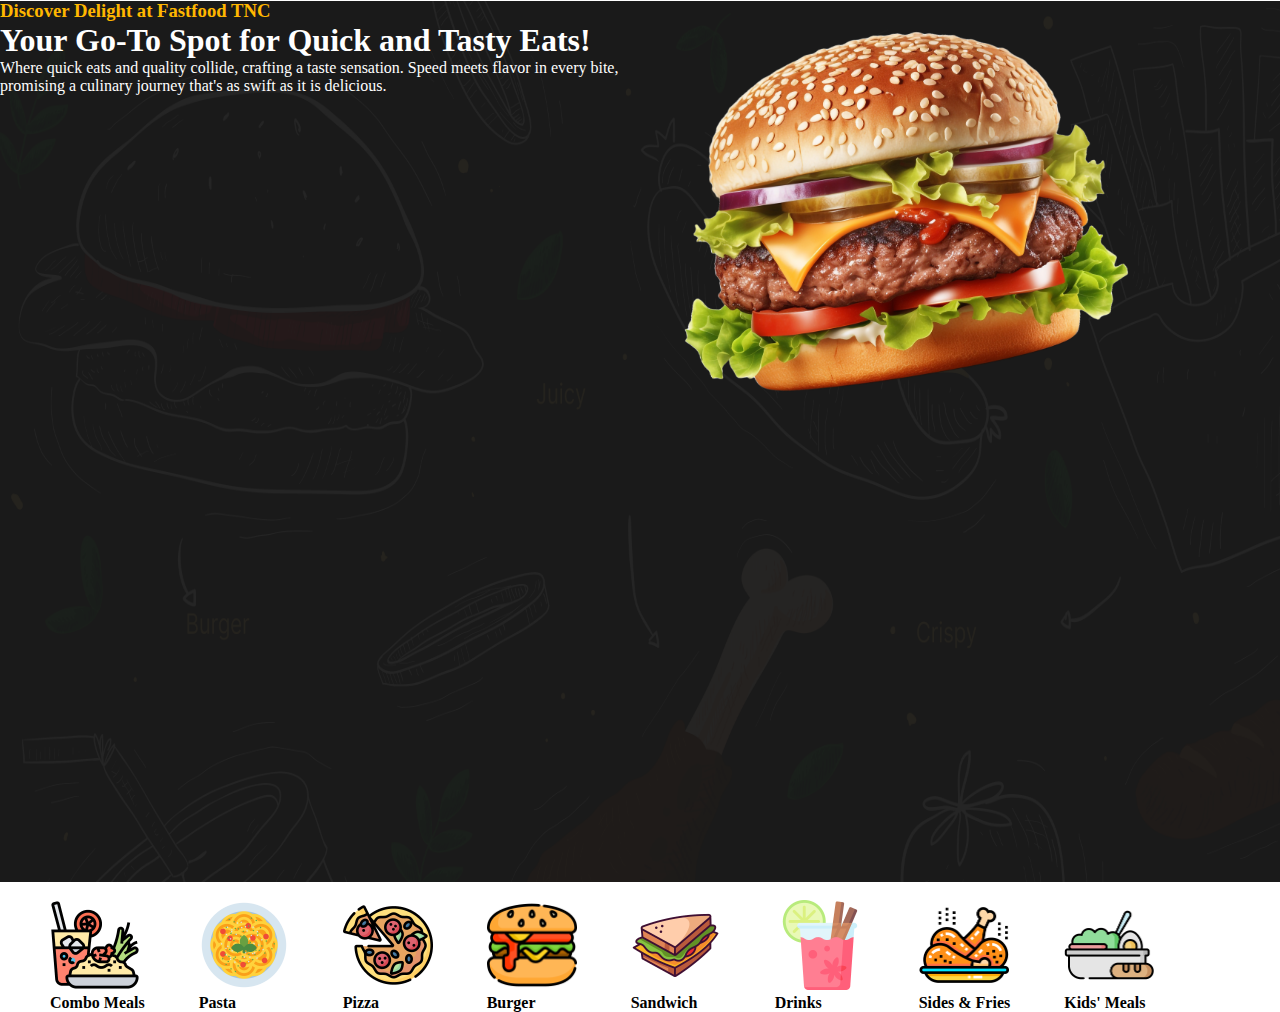
==== index.html @ f4da1dcc "first commit" ====
<!DOCTYPE html>
<html lang="en">
<head>
    <meta charset="UTF-8">
    <meta name="viewport" content="width=device-width, initial-scale=1.0">
    <title>FastFood</title>
   <link rel="stylesheet" href="./css/main.css">
</head>
<body>
    <header>
        <nav class="row header-row1"></nav>
        <div class="row header-row2">
            <div class="col header-row2-col1">
                <h3 class="font-yellow">Discover Delight at Fastfood TNC</h3>
                <h1 class="font-white">Your Go-To Spot for Quick and Tasty Eats!</h1>
                <p class="font-white">Where quick eats and quality collide, crafting a taste sensation. Speed meets flavor in every bite, promising a culinary journey that's as swift as it is delicious.</p>
            </div>
            <div class="col header-row2-col2">
                <img src="./images/hero-image.png" alt="fastfood-burger" width="500px">
            </div>
        </div>
    </header>

    <section class="categories">
        <div class="row categories-row">
            <div class="col categories-row-col">
                <img src="./images/category1.png" alt="fastfood-combo-meals" height="90px" width="90px">
                <h4>Combo Meals</h4>
            </div>
            <div class="col categories-row-col">
                <img src="./images/category2.png" alt="fastfood-pasta" height="90px" width="90px">
                <h4>Pasta</h4>
            </div>
            <div class="col categories-row-col">
                <img src="./images/category3.png" alt="fastfood-pizza" height="90px" width="90px">
                <h4>Pizza</h4>
            </div>
            <div class="col categories-row-col">
                <img src="./images/category4.png" alt="fastfood-burger" height="90px" width="90px">
                <h4>Burger</h4>
            </div>
            <div class="col categories-row-col">
                <img src="./images/category5.png" alt="fastfood-sandwich" height="90px" width="90px">
                <h4>Sandwich</h4>
            </div>
            <div class="col categories-row-col">
                <img src="./images/category6.png" alt="fastfood-drinks" height="90px" width="90px">
                <h4>Drinks</h4>
            </div>
            <div class="col categories-row-col">
                <img src="./images/category7.png" alt="fastfood-sides & fries" height="90px" width="90px">
                <h4>Sides & Fries</h4>
            </div>
            <div class="col categories-row-col">
                <img src="./images/category8.png" alt="fastfood-kids' meals" height="90px" width="90px">
                <h4>Kids' Meals</h4>
            </div>
        </div>
    </section>
</body>
</html>
---- css/main.css ----
*{
    margin: 0;
    padding: 0;
}
body{
    height: 100vh;
    width: 100vw;
}
header{
    background-image: url('../images/hero.png');
    height: 100%;
    width: 100%;
    background-size: 100vw 98vh;
    background-repeat: no-repeat;
}
.font-white{
    color: #fff;
}
.font-yellow{
    color: #ffb700;
}
.header-row2{
    display: flex;
    width:100%
}
.header-row2-col1{
    width: 50%;
}
.header-row2-col2{
    width: 50%;
}
.categories-row-col{
    display: inline-block;
    margin-left: 50px;
}
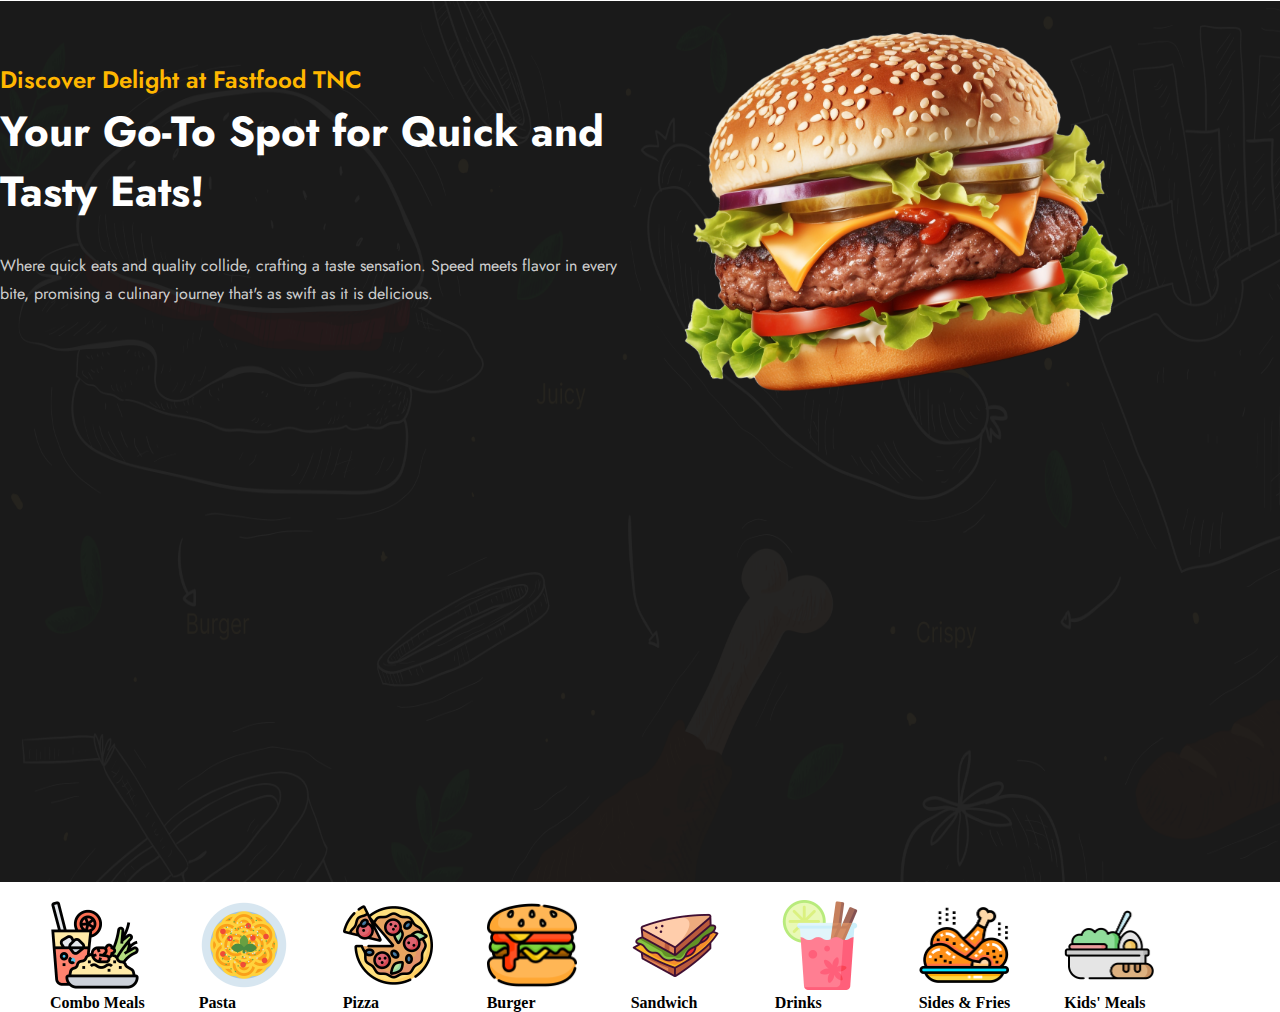
==== commit 44b7992d: "Header updated" ====
--- a/index.html
+++ b/index.html
@@ -11,9 +11,9 @@
         <nav class="row header-row1"></nav>
         <div class="row header-row2">
             <div class="col header-row2-col1">
-                <h3 class="font-yellow">Discover Delight at Fastfood TNC</h3>
-                <h1 class="font-white">Your Go-To Spot for Quick and Tasty Eats!</h1>
-                <p class="font-white">Where quick eats and quality collide, crafting a taste sensation. Speed meets flavor in every bite, promising a culinary journey that's as swift as it is delicious.</p>
+                <h3 class="font-yellow header-row2-col1-h3">Discover Delight at Fastfood TNC</h3>
+                <h1 class="font-white header-row2-col1-h1">Your Go-To Spot for Quick and Tasty Eats!</h1>
+                <p class="header-row2-col1-para">Where quick eats and quality collide, crafting a taste sensation. Speed meets flavor in every bite, promising a culinary journey that's as swift as it is delicious.</p>
             </div>
             <div class="col header-row2-col2">
                 <img src="./images/hero-image.png" alt="fastfood-burger" width="500px">
--- a/css/main.css
+++ b/css/main.css
@@ -1,3 +1,5 @@
+@import url('https://fonts.googleapis.com/css2?family=Jost:ital,wght@0,100..900;1,100..900&display=swap');
+
 *{
     margin: 0;
     padding: 0;
@@ -21,7 +23,9 @@
 }
 .header-row2{
     display: flex;
-    width:100%
+    width:100%;
+    align-items: center;
+    
 }
 .header-row2-col1{
     width: 50%;
@@ -33,3 +37,29 @@
     display: inline-block;
     margin-left: 50px;
 }
+.header-row2-col1-h3{
+    font-size: 24px;
+    font-weight: 600;
+    line-height: 36px;
+    font-family: "Jost", sans-serif;
+    font-optical-sizing: auto;
+    font-style: normal;
+}
+.header-row2-col1-h1{
+    font-size: 42px;
+    line-height: 60px;
+    font-family: "Jost", sans-serif;
+    font-optical-sizing: auto;
+    font-style: normal;
+    margin-top: 4px;
+    margin-bottom: 30px;
+}
+.header-row2-col1-para{
+    font-family: "Jost", sans-serif;
+    font-optical-sizing: auto;
+    font-style: normal;
+    font-size: 16px;
+    line-height: 28px;
+    color: #fffc;
+    margin-bottom: 48px;
+}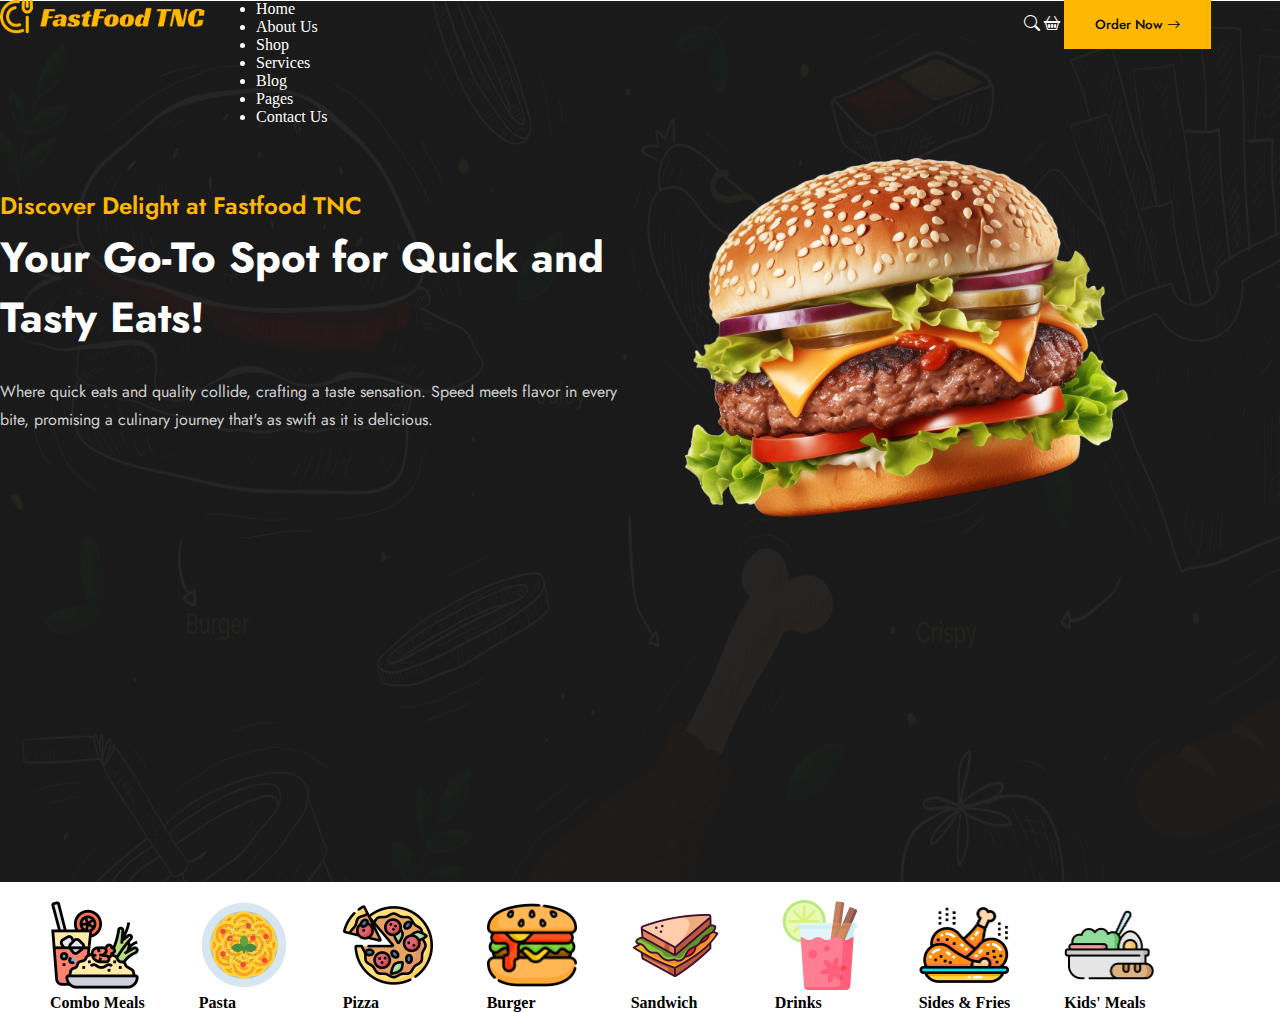
==== commit 321e00c4: "navigation updated" ====
--- a/index.html
+++ b/index.html
@@ -5,10 +5,31 @@
     <meta name="viewport" content="width=device-width, initial-scale=1.0">
     <title>FastFood</title>
    <link rel="stylesheet" href="./css/main.css">
+   <link rel="stylesheet" href="https://cdn.jsdelivr.net/npm/bootstrap-icons@1.11.3/font/bootstrap-icons.min.css">
 </head>
 <body>
     <header>
-        <nav class="row header-row1"></nav>
+        <nav class="row header-row1">
+            <div class="col header-row1-col1">
+                <img src="./images/logo.png" alt="logo" class="logo">
+            </div>
+            <div class="col header-row1-col2">
+                <ul class="font-white">
+                    <li>Home</li>
+                    <li>About Us</li>
+                    <li>Shop</li>
+                    <li>Services</li>
+                    <li>Blog</li>
+                    <li>Pages</li>
+                    <li>Contact Us</li>
+                </ul>
+            </div>
+            <div class="col header-row1-col3">
+                <i class="bi bi-search font-white"></i>
+                <i class="bi bi-basket2 font-white"></i>
+                <button class="nav-button">Order Now <i class="bi bi-arrow-right"></i></button>
+            </div>
+        </nav>
         <div class="row header-row2">
             <div class="col header-row2-col1">
                 <h3 class="font-yellow header-row2-col1-h3">Discover Delight at Fastfood TNC</h3>
--- a/css/main.css
+++ b/css/main.css
@@ -62,4 +62,35 @@
     line-height: 28px;
     color: #fffc;
     margin-bottom: 48px;
+}
+.nav-button{
+    background-color: #ffb700;
+    color: black;
+    font-family: "Jost", sans-serif;
+    font-optical-sizing: auto;
+    font-style: normal;
+    font-weight: 500;
+    padding: 14px 30px;
+    border: 1px solid #ffb700;
+}
+.nav-button:hover{
+    background-color: transparent;
+    color: #ffb700;
+}
+.header-row1{
+    display: flex;
+    justify-content: space-between;
+    width: 100%;
+}
+.header-row1-col1{
+    width: 20%;
+}
+.header-row1-col2{
+    width: 60%;
+}
+.header-row1-col3{
+    width: 20%;
+}
+.logo{
+    width: 80%;
 }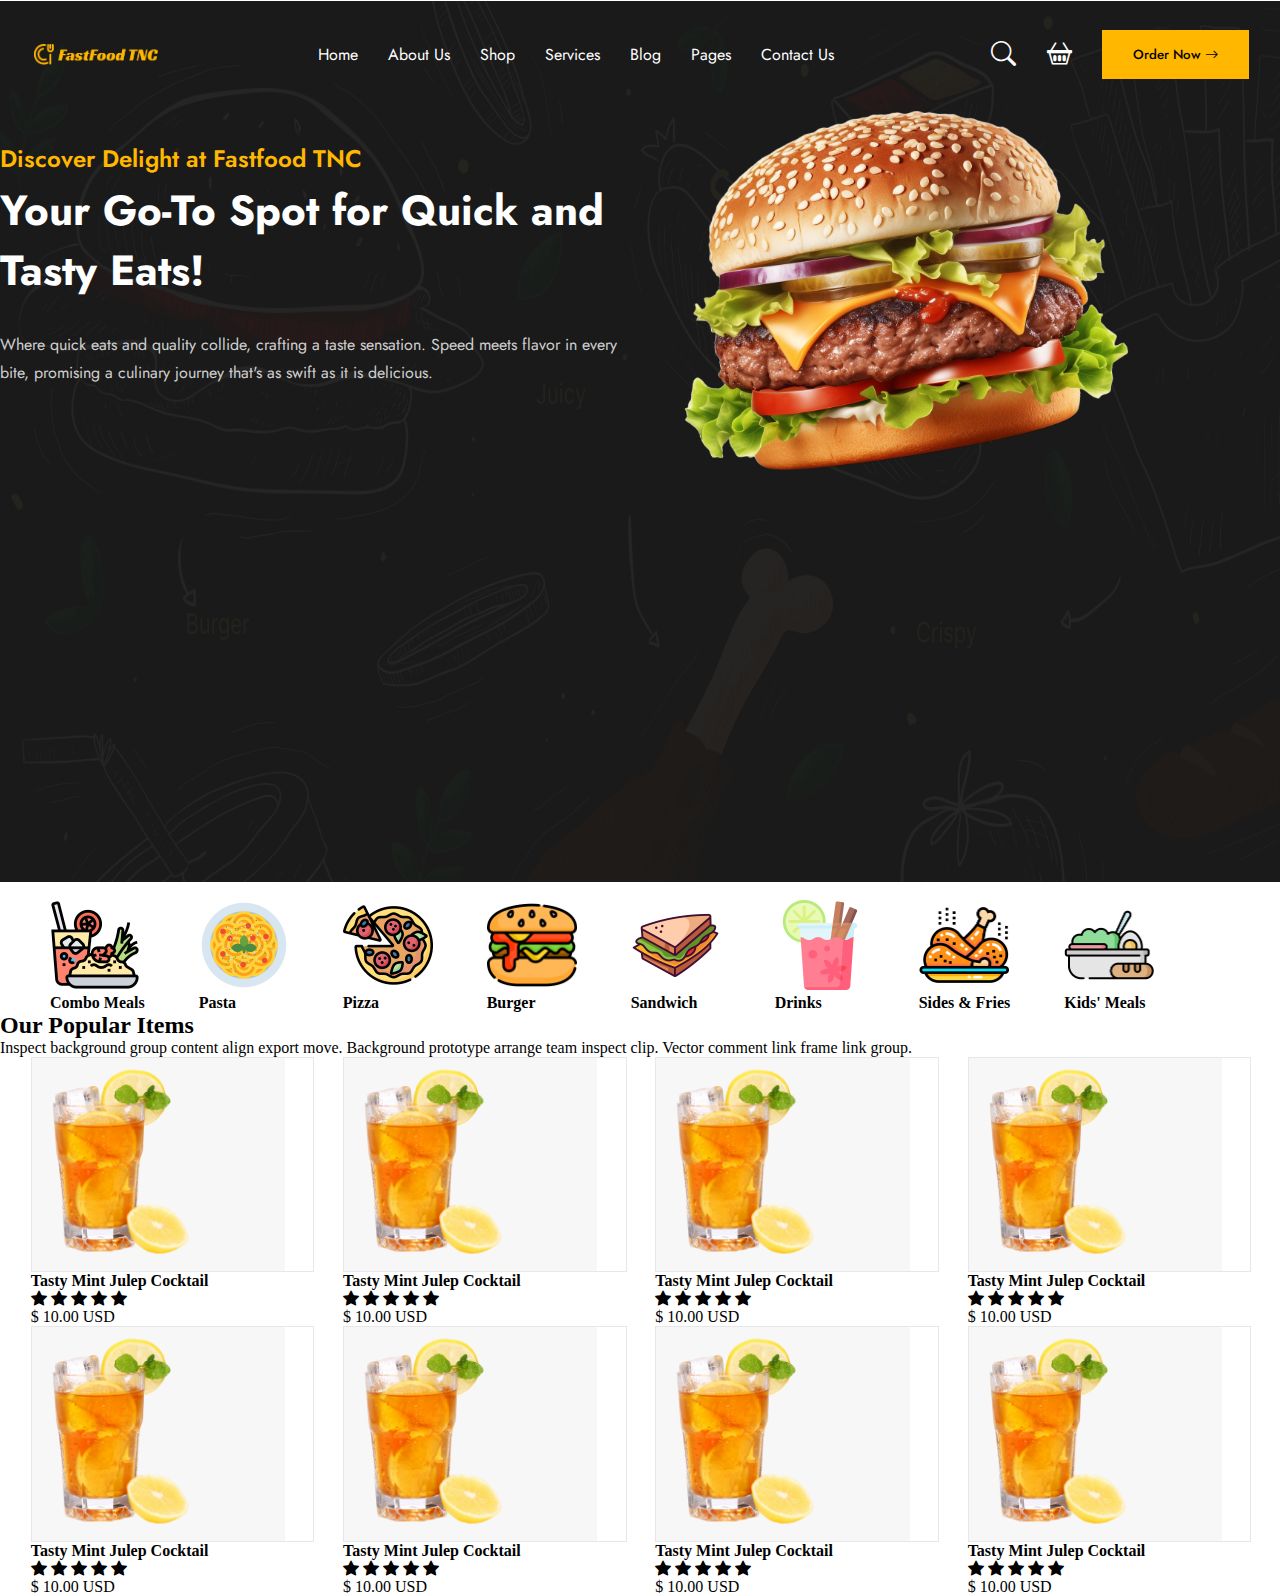
==== commit 6758134d: "popular section updated" ====
--- a/index.html
+++ b/index.html
@@ -1,82 +1,296 @@
 <!DOCTYPE html>
 <html lang="en">
-<head>
-    <meta charset="UTF-8">
-    <meta name="viewport" content="width=device-width, initial-scale=1.0">
+  <head>
+    <meta charset="UTF-8" />
+    <meta name="viewport" content="width=device-width, initial-scale=1.0" />
     <title>FastFood</title>
-   <link rel="stylesheet" href="./css/main.css">
-   <link rel="stylesheet" href="https://cdn.jsdelivr.net/npm/bootstrap-icons@1.11.3/font/bootstrap-icons.min.css">
-</head>
-<body>
+    <link rel="stylesheet" href="./css/main.css" />
+    <link
+      rel="stylesheet"
+      href="https://cdn.jsdelivr.net/npm/bootstrap-icons@1.11.3/font/bootstrap-icons.min.css"
+    />
+  </head>
+  <body>
     <header>
-        <nav class="row header-row1">
-            <div class="col header-row1-col1">
-                <img src="./images/logo.png" alt="logo" class="logo">
-            </div>
-            <div class="col header-row1-col2">
-                <ul class="font-white">
-                    <li>Home</li>
-                    <li>About Us</li>
-                    <li>Shop</li>
-                    <li>Services</li>
-                    <li>Blog</li>
-                    <li>Pages</li>
-                    <li>Contact Us</li>
-                </ul>
-            </div>
-            <div class="col header-row1-col3">
-                <i class="bi bi-search font-white"></i>
-                <i class="bi bi-basket2 font-white"></i>
-                <button class="nav-button">Order Now <i class="bi bi-arrow-right"></i></button>
-            </div>
-        </nav>
-        <div class="row header-row2">
-            <div class="col header-row2-col1">
-                <h3 class="font-yellow header-row2-col1-h3">Discover Delight at Fastfood TNC</h3>
-                <h1 class="font-white header-row2-col1-h1">Your Go-To Spot for Quick and Tasty Eats!</h1>
-                <p class="header-row2-col1-para">Where quick eats and quality collide, crafting a taste sensation. Speed meets flavor in every bite, promising a culinary journey that's as swift as it is delicious.</p>
-            </div>
-            <div class="col header-row2-col2">
-                <img src="./images/hero-image.png" alt="fastfood-burger" width="500px">
-            </div>
-        </div>
+      <nav class="row header-row1">
+        <div class="col header-row1-col1">
+          <img src="./images/logo.png" alt="logo" class="logo" />
+        </div>
+        <div class="col header-row1-col2">
+          <ul class="font-white nav-list">
+            <li>Home</li>
+            <li>About Us</li>
+            <li>Shop</li>
+            <li>Services</li>
+            <li>Blog</li>
+            <li>Pages</li>
+            <li>Contact Us</li>
+          </ul>
+        </div>
+        <div class="col header-row1-col3">
+          <i class="bi bi-search font-white nav-icon"></i>
+          <i class="bi bi-basket2 font-white nav-icon"></i>
+          <button class="nav-button">
+            Order Now <i class="bi bi-arrow-right"></i>
+          </button>
+        </div>
+      </nav>
+      <div class="row header-row2">
+        <div class="col header-row2-col1">
+          <h3 class="font-yellow header-row2-col1-h3">
+            Discover Delight at Fastfood TNC
+          </h3>
+          <h1 class="font-white header-row2-col1-h1">
+            Your Go-To Spot for Quick and Tasty Eats!
+          </h1>
+          <p class="header-row2-col1-para">
+            Where quick eats and quality collide, crafting a taste sensation.
+            Speed meets flavor in every bite, promising a culinary journey
+            that's as swift as it is delicious.
+          </p>
+        </div>
+        <div class="col header-row2-col2">
+          <img
+            src="./images/hero-image.png"
+            alt="fastfood-burger"
+            width="500px"
+          />
+        </div>
+      </div>
     </header>
 
     <section class="categories">
-        <div class="row categories-row">
-            <div class="col categories-row-col">
-                <img src="./images/category1.png" alt="fastfood-combo-meals" height="90px" width="90px">
-                <h4>Combo Meals</h4>
-            </div>
-            <div class="col categories-row-col">
-                <img src="./images/category2.png" alt="fastfood-pasta" height="90px" width="90px">
-                <h4>Pasta</h4>
-            </div>
-            <div class="col categories-row-col">
-                <img src="./images/category3.png" alt="fastfood-pizza" height="90px" width="90px">
-                <h4>Pizza</h4>
-            </div>
-            <div class="col categories-row-col">
-                <img src="./images/category4.png" alt="fastfood-burger" height="90px" width="90px">
-                <h4>Burger</h4>
-            </div>
-            <div class="col categories-row-col">
-                <img src="./images/category5.png" alt="fastfood-sandwich" height="90px" width="90px">
-                <h4>Sandwich</h4>
-            </div>
-            <div class="col categories-row-col">
-                <img src="./images/category6.png" alt="fastfood-drinks" height="90px" width="90px">
-                <h4>Drinks</h4>
-            </div>
-            <div class="col categories-row-col">
-                <img src="./images/category7.png" alt="fastfood-sides & fries" height="90px" width="90px">
-                <h4>Sides & Fries</h4>
-            </div>
-            <div class="col categories-row-col">
-                <img src="./images/category8.png" alt="fastfood-kids' meals" height="90px" width="90px">
-                <h4>Kids' Meals</h4>
-            </div>
-        </div>
+      <div class="row categories-row">
+        <div class="col categories-row-col">
+          <img
+            src="./images/category1.png"
+            alt="fastfood-combo-meals"
+            height="90px"
+            width="90px"
+          />
+          <h4>Combo Meals</h4>
+        </div>
+        <div class="col categories-row-col">
+          <img
+            src="./images/category2.png"
+            alt="fastfood-pasta"
+            height="90px"
+            width="90px"
+          />
+          <h4>Pasta</h4>
+        </div>
+        <div class="col categories-row-col">
+          <img
+            src="./images/category3.png"
+            alt="fastfood-pizza"
+            height="90px"
+            width="90px"
+          />
+          <h4>Pizza</h4>
+        </div>
+        <div class="col categories-row-col">
+          <img
+            src="./images/category4.png"
+            alt="fastfood-burger"
+            height="90px"
+            width="90px"
+          />
+          <h4>Burger</h4>
+        </div>
+        <div class="col categories-row-col">
+          <img
+            src="./images/category5.png"
+            alt="fastfood-sandwich"
+            height="90px"
+            width="90px"
+          />
+          <h4>Sandwich</h4>
+        </div>
+        <div class="col categories-row-col">
+          <img
+            src="./images/category6.png"
+            alt="fastfood-drinks"
+            height="90px"
+            width="90px"
+          />
+          <h4>Drinks</h4>
+        </div>
+        <div class="col categories-row-col">
+          <img
+            src="./images/category7.png"
+            alt="fastfood-sides & fries"
+            height="90px"
+            width="90px"
+          />
+          <h4>Sides & Fries</h4>
+        </div>
+        <div class="col categories-row-col">
+          <img
+            src="./images/category8.png"
+            alt="fastfood-kids' meals"
+            height="90px"
+            width="90px"
+          />
+          <h4>Kids' Meals</h4>
+        </div>
+      </div>
     </section>
-</body>
-</html>+
+    <section class="popular-items">
+      <div class="row">
+        <h2>Our Popular Items</h2>
+        <p>
+          Inspect background group content align export move. Background
+          prototype arrange team inspect clip. Vector comment link frame link
+          group.
+        </p>
+      </div>
+      <div class="row popular-items-grid">
+        <div class="popular-grid-item">
+          <div class="popular-grid-image-box">
+            <div class="popular-grid-image">
+              <img src="./images/popular1.png" alt="" />
+            </div>
+          </div>
+          <div class="popular-grid-content">
+            <h4>Tasty Mint Julep Cocktail</h4>
+            <div class="star-rating">
+              <i class="bi bi-star-fill"></i>
+              <i class="bi bi-star-fill"></i>
+              <i class="bi bi-star-fill"></i>
+              <i class="bi bi-star-fill"></i>
+              <i class="bi bi-star-fill"></i>
+            </div>
+            <p>$ 10.00 USD</p>
+          </div>
+        </div>
+        <div class="popular-grid-item">
+          <div class="popular-grid-image-box">
+            <div class="popular-grid-image">
+              <img src="./images/popular1.png" alt="" />
+            </div>
+          </div>
+          <div class="popular-grid-content">
+            <h4>Tasty Mint Julep Cocktail</h4>
+            <div class="star-rating">
+              <i class="bi bi-star-fill"></i>
+              <i class="bi bi-star-fill"></i>
+              <i class="bi bi-star-fill"></i>
+              <i class="bi bi-star-fill"></i>
+              <i class="bi bi-star-fill"></i>
+            </div>
+            <p>$ 10.00 USD</p>
+          </div>
+        </div>
+        <div class="popular-grid-item">
+          <div class="popular-grid-image-box">
+            <div class="popular-grid-image">
+              <img src="./images/popular1.png" alt="" />
+            </div>
+          </div>
+          <div class="popular-grid-content">
+            <h4>Tasty Mint Julep Cocktail</h4>
+            <div class="star-rating">
+              <i class="bi bi-star-fill"></i>
+              <i class="bi bi-star-fill"></i>
+              <i class="bi bi-star-fill"></i>
+              <i class="bi bi-star-fill"></i>
+              <i class="bi bi-star-fill"></i>
+            </div>
+            <p>$ 10.00 USD</p>
+          </div>
+        </div>
+        <div class="popular-grid-item">
+          <div class="popular-grid-image-box">
+            <div class="popular-grid-image">
+              <img src="./images/popular1.png" alt="" />
+            </div>
+          </div>
+          <div class="popular-grid-content">
+            <h4>Tasty Mint Julep Cocktail</h4>
+            <div class="star-rating">
+              <i class="bi bi-star-fill"></i>
+              <i class="bi bi-star-fill"></i>
+              <i class="bi bi-star-fill"></i>
+              <i class="bi bi-star-fill"></i>
+              <i class="bi bi-star-fill"></i>
+            </div>
+            <p>$ 10.00 USD</p>
+          </div>
+        </div>
+        <div class="popular-grid-item">
+          <div class="popular-grid-image-box">
+            <div class="popular-grid-image">
+              <img src="./images/popular1.png" alt="" />
+            </div>
+          </div>
+          <div class="popular-grid-content">
+            <h4>Tasty Mint Julep Cocktail</h4>
+            <div class="star-rating">
+              <i class="bi bi-star-fill"></i>
+              <i class="bi bi-star-fill"></i>
+              <i class="bi bi-star-fill"></i>
+              <i class="bi bi-star-fill"></i>
+              <i class="bi bi-star-fill"></i>
+            </div>
+            <p>$ 10.00 USD</p>
+          </div>
+        </div>
+        <div class="popular-grid-item">
+          <div class="popular-grid-image-box">
+            <div class="popular-grid-image">
+              <img src="./images/popular1.png" alt="" />
+            </div>
+          </div>
+          <div class="popular-grid-content">
+            <h4>Tasty Mint Julep Cocktail</h4>
+            <div class="star-rating">
+              <i class="bi bi-star-fill"></i>
+              <i class="bi bi-star-fill"></i>
+              <i class="bi bi-star-fill"></i>
+              <i class="bi bi-star-fill"></i>
+              <i class="bi bi-star-fill"></i>
+            </div>
+            <p>$ 10.00 USD</p>
+          </div>
+        </div>
+        <div class="popular-grid-item">
+          <div class="popular-grid-image-box">
+            <div class="popular-grid-image">
+              <img src="./images/popular1.png" alt="" />
+            </div>
+          </div>
+          <div class="popular-grid-content">
+            <h4>Tasty Mint Julep Cocktail</h4>
+            <div class="star-rating">
+              <i class="bi bi-star-fill"></i>
+              <i class="bi bi-star-fill"></i>
+              <i class="bi bi-star-fill"></i>
+              <i class="bi bi-star-fill"></i>
+              <i class="bi bi-star-fill"></i>
+            </div>
+            <p>$ 10.00 USD</p>
+          </div>
+        </div>
+        <div class="popular-grid-item">
+          <div class="popular-grid-image-box">
+            <div class="popular-grid-image">
+              <img src="./images/popular1.png" alt="" />
+            </div>
+          </div>
+          <div class="popular-grid-content">
+            <h4>Tasty Mint Julep Cocktail</h4>
+            <div class="star-rating">
+              <i class="bi bi-star-fill"></i>
+              <i class="bi bi-star-fill"></i>
+              <i class="bi bi-star-fill"></i>
+              <i class="bi bi-star-fill"></i>
+              <i class="bi bi-star-fill"></i>
+            </div>
+            <p>$ 10.00 USD</p>
+          </div>
+        </div>
+      </div>
+    </section>
+  </body>
+</html>
--- a/css/main.css
+++ b/css/main.css
@@ -81,16 +81,59 @@
     display: flex;
     justify-content: space-between;
     width: 100%;
+    padding-top: 30px;
 }
 .header-row1-col1{
-    width: 20%;
+    width: 15%;
+    display: flex;
+    justify-content: center;
+    align-items: center;
 }
 .header-row1-col2{
+    display: flex;
     width: 60%;
+    justify-content: center;
+    align-items: center;
 }
 .header-row1-col3{
-    width: 20%;
+    width: 25%;
+    display: flex;
+    justify-content: space-evenly;
+    align-items: center;
 }
 .logo{
-    width: 80%;
+    width: 65%;
+}
+.nav-list{
+    list-style: none;
+    display: flex;
+    justify-content: center;
+    gap: 30px;
+    align-items: center;
+    font-family: "Jost", sans-serif;
+    font-optical-sizing: auto;
+    font-style: normal;
+    font-weight: 400;
+}
+.nav-icon{
+    font-size: 25px;
+}
+.popular-items{
+    width: 100%;
+}
+.popular-items-grid{
+    display: grid;
+    grid-template-columns: 22% 22% 22% 22%;
+    justify-content: space-evenly;
+}
+.popular-grid-image-box{
+    border: 1px solid #e6e7e8;
+    width: 100%;
+}
+.popular-grid-image{
+    width: 90%;
+    background-color: #f7f7f7;
+}
+.popular-grid-image img{
+    width: 65%;
 }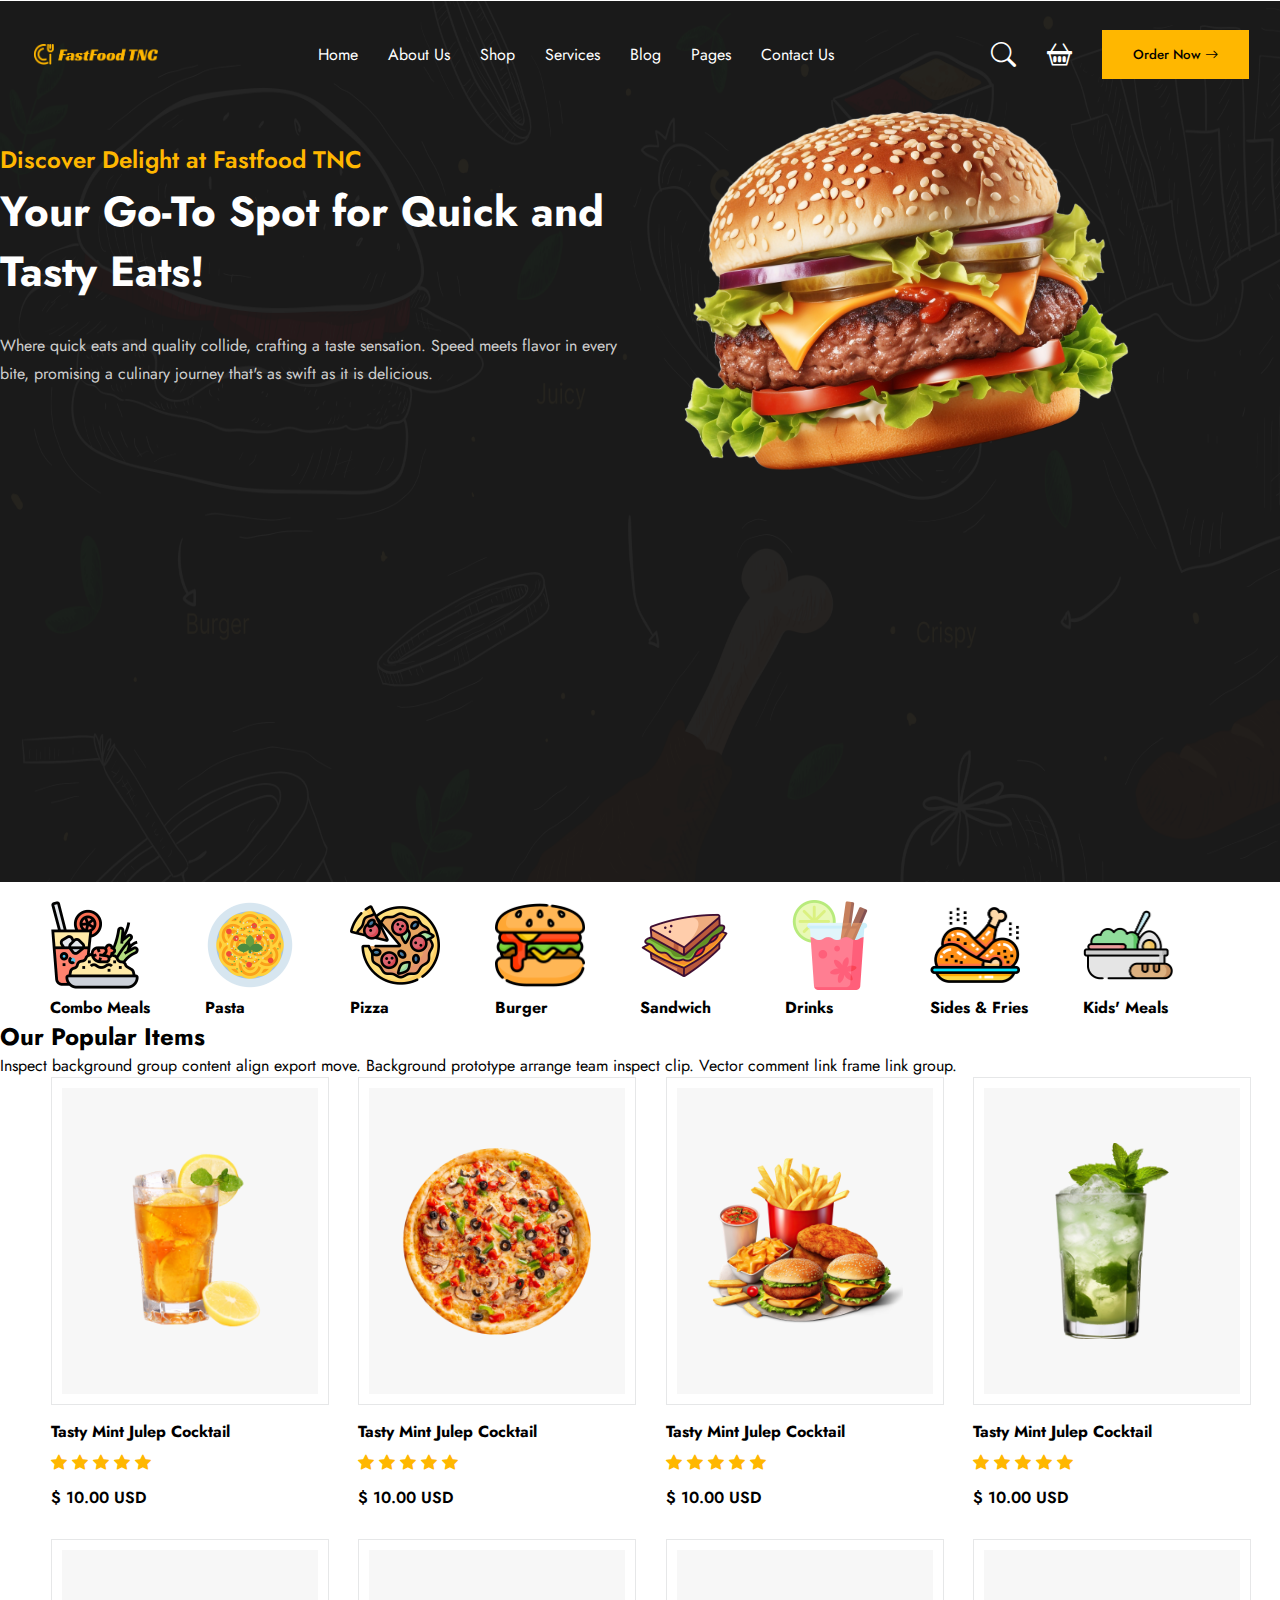
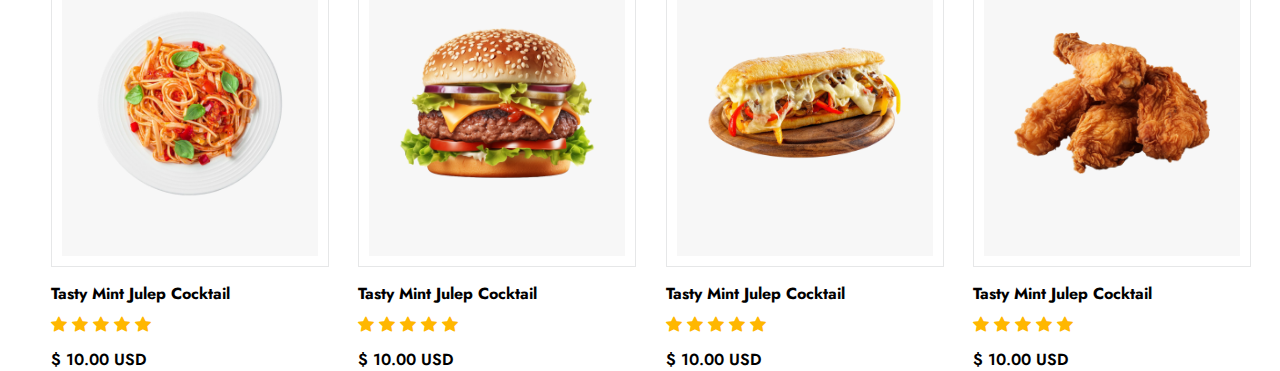
==== commit 53cbfde6: "popular grid updated again" ====
--- a/index.html
+++ b/index.html
@@ -149,133 +149,133 @@
         <div class="popular-grid-item">
           <div class="popular-grid-image-box">
             <div class="popular-grid-image">
-              <img src="./images/popular1.png" alt="" />
-            </div>
-          </div>
-          <div class="popular-grid-content">
-            <h4>Tasty Mint Julep Cocktail</h4>
-            <div class="star-rating">
-              <i class="bi bi-star-fill"></i>
-              <i class="bi bi-star-fill"></i>
-              <i class="bi bi-star-fill"></i>
-              <i class="bi bi-star-fill"></i>
-              <i class="bi bi-star-fill"></i>
-            </div>
-            <p>$ 10.00 USD</p>
-          </div>
-        </div>
-        <div class="popular-grid-item">
-          <div class="popular-grid-image-box">
-            <div class="popular-grid-image">
-              <img src="./images/popular1.png" alt="" />
-            </div>
-          </div>
-          <div class="popular-grid-content">
-            <h4>Tasty Mint Julep Cocktail</h4>
-            <div class="star-rating">
-              <i class="bi bi-star-fill"></i>
-              <i class="bi bi-star-fill"></i>
-              <i class="bi bi-star-fill"></i>
-              <i class="bi bi-star-fill"></i>
-              <i class="bi bi-star-fill"></i>
-            </div>
-            <p>$ 10.00 USD</p>
-          </div>
-        </div>
-        <div class="popular-grid-item">
-          <div class="popular-grid-image-box">
-            <div class="popular-grid-image">
-              <img src="./images/popular1.png" alt="" />
-            </div>
-          </div>
-          <div class="popular-grid-content">
-            <h4>Tasty Mint Julep Cocktail</h4>
-            <div class="star-rating">
-              <i class="bi bi-star-fill"></i>
-              <i class="bi bi-star-fill"></i>
-              <i class="bi bi-star-fill"></i>
-              <i class="bi bi-star-fill"></i>
-              <i class="bi bi-star-fill"></i>
-            </div>
-            <p>$ 10.00 USD</p>
-          </div>
-        </div>
-        <div class="popular-grid-item">
-          <div class="popular-grid-image-box">
-            <div class="popular-grid-image">
-              <img src="./images/popular1.png" alt="" />
-            </div>
-          </div>
-          <div class="popular-grid-content">
-            <h4>Tasty Mint Julep Cocktail</h4>
-            <div class="star-rating">
-              <i class="bi bi-star-fill"></i>
-              <i class="bi bi-star-fill"></i>
-              <i class="bi bi-star-fill"></i>
-              <i class="bi bi-star-fill"></i>
-              <i class="bi bi-star-fill"></i>
-            </div>
-            <p>$ 10.00 USD</p>
-          </div>
-        </div>
-        <div class="popular-grid-item">
-          <div class="popular-grid-image-box">
-            <div class="popular-grid-image">
-              <img src="./images/popular1.png" alt="" />
-            </div>
-          </div>
-          <div class="popular-grid-content">
-            <h4>Tasty Mint Julep Cocktail</h4>
-            <div class="star-rating">
-              <i class="bi bi-star-fill"></i>
-              <i class="bi bi-star-fill"></i>
-              <i class="bi bi-star-fill"></i>
-              <i class="bi bi-star-fill"></i>
-              <i class="bi bi-star-fill"></i>
-            </div>
-            <p>$ 10.00 USD</p>
-          </div>
-        </div>
-        <div class="popular-grid-item">
-          <div class="popular-grid-image-box">
-            <div class="popular-grid-image">
-              <img src="./images/popular1.png" alt="" />
-            </div>
-          </div>
-          <div class="popular-grid-content">
-            <h4>Tasty Mint Julep Cocktail</h4>
-            <div class="star-rating">
-              <i class="bi bi-star-fill"></i>
-              <i class="bi bi-star-fill"></i>
-              <i class="bi bi-star-fill"></i>
-              <i class="bi bi-star-fill"></i>
-              <i class="bi bi-star-fill"></i>
-            </div>
-            <p>$ 10.00 USD</p>
-          </div>
-        </div>
-        <div class="popular-grid-item">
-          <div class="popular-grid-image-box">
-            <div class="popular-grid-image">
-              <img src="./images/popular1.png" alt="" />
-            </div>
-          </div>
-          <div class="popular-grid-content">
-            <h4>Tasty Mint Julep Cocktail</h4>
-            <div class="star-rating">
-              <i class="bi bi-star-fill"></i>
-              <i class="bi bi-star-fill"></i>
-              <i class="bi bi-star-fill"></i>
-              <i class="bi bi-star-fill"></i>
-              <i class="bi bi-star-fill"></i>
-            </div>
-            <p>$ 10.00 USD</p>
-          </div>
-        </div>
-        <div class="popular-grid-item">
-          <div class="popular-grid-image-box">
-            <div class="popular-grid-image">
-              <img src="./images/popular1.png" alt="" />
+              <img src="./images/popular1.png" alt=""/>
+            </div>
+          </div>
+          <div class="popular-grid-content">
+            <h4>Tasty Mint Julep Cocktail</h4>
+            <div class="star-rating">
+              <i class="bi bi-star-fill"></i>
+              <i class="bi bi-star-fill"></i>
+              <i class="bi bi-star-fill"></i>
+              <i class="bi bi-star-fill"></i>
+              <i class="bi bi-star-fill"></i>
+            </div>
+            <p>$ 10.00 USD</p>
+          </div>
+        </div>
+        <div class="popular-grid-item">
+          <div class="popular-grid-image-box">
+            <div class="popular-grid-image">
+              <img src="./images/popular2.png" alt=""/>
+            </div>
+          </div>
+          <div class="popular-grid-content">
+            <h4>Tasty Mint Julep Cocktail</h4>
+            <div class="star-rating">
+              <i class="bi bi-star-fill"></i>
+              <i class="bi bi-star-fill"></i>
+              <i class="bi bi-star-fill"></i>
+              <i class="bi bi-star-fill"></i>
+              <i class="bi bi-star-fill"></i>
+            </div>
+            <p>$ 10.00 USD</p>
+          </div>
+        </div>
+        <div class="popular-grid-item">
+          <div class="popular-grid-image-box">
+            <div class="popular-grid-image">
+              <img src="./images/popular3.png" alt="" />
+            </div>
+          </div>
+          <div class="popular-grid-content">
+            <h4>Tasty Mint Julep Cocktail</h4>
+            <div class="star-rating">
+              <i class="bi bi-star-fill"></i>
+              <i class="bi bi-star-fill"></i>
+              <i class="bi bi-star-fill"></i>
+              <i class="bi bi-star-fill"></i>
+              <i class="bi bi-star-fill"></i>
+            </div>
+            <p>$ 10.00 USD</p>
+          </div>
+        </div>
+        <div class="popular-grid-item">
+          <div class="popular-grid-image-box">
+            <div class="popular-grid-image">
+              <img src="./images/popular4.png" alt="" />
+            </div>
+          </div>
+          <div class="popular-grid-content">
+            <h4>Tasty Mint Julep Cocktail</h4>
+            <div class="star-rating">
+              <i class="bi bi-star-fill"></i>
+              <i class="bi bi-star-fill"></i>
+              <i class="bi bi-star-fill"></i>
+              <i class="bi bi-star-fill"></i>
+              <i class="bi bi-star-fill"></i>
+            </div>
+            <p>$ 10.00 USD</p>
+          </div>
+        </div>
+        <div class="popular-grid-item">
+          <div class="popular-grid-image-box">
+            <div class="popular-grid-image">
+              <img src="./images/popular5.png" alt="" />
+            </div>
+          </div>
+          <div class="popular-grid-content">
+            <h4>Tasty Mint Julep Cocktail</h4>
+            <div class="star-rating">
+              <i class="bi bi-star-fill"></i>
+              <i class="bi bi-star-fill"></i>
+              <i class="bi bi-star-fill"></i>
+              <i class="bi bi-star-fill"></i>
+              <i class="bi bi-star-fill"></i>
+            </div>
+            <p>$ 10.00 USD</p>
+          </div>
+        </div>
+        <div class="popular-grid-item">
+          <div class="popular-grid-image-box">
+            <div class="popular-grid-image">
+              <img src="./images/popular6.png" alt="" />
+            </div>
+          </div>
+          <div class="popular-grid-content">
+            <h4>Tasty Mint Julep Cocktail</h4>
+            <div class="star-rating">
+              <i class="bi bi-star-fill"></i>
+              <i class="bi bi-star-fill"></i>
+              <i class="bi bi-star-fill"></i>
+              <i class="bi bi-star-fill"></i>
+              <i class="bi bi-star-fill"></i>
+            </div>
+            <p>$ 10.00 USD</p>
+          </div>
+        </div>
+        <div class="popular-grid-item">
+          <div class="popular-grid-image-box">
+            <div class="popular-grid-image">
+              <img src="./images/popular7.png" alt="" />
+            </div>
+          </div>
+          <div class="popular-grid-content">
+            <h4>Tasty Mint Julep Cocktail</h4>
+            <div class="star-rating">
+              <i class="bi bi-star-fill"></i>
+              <i class="bi bi-star-fill"></i>
+              <i class="bi bi-star-fill"></i>
+              <i class="bi bi-star-fill"></i>
+              <i class="bi bi-star-fill"></i>
+            </div>
+            <p>$ 10.00 USD</p>
+          </div>
+        </div>
+        <div class="popular-grid-item">
+          <div class="popular-grid-image-box">
+            <div class="popular-grid-image">
+              <img src="./images/popular8.png" alt="" />
             </div>
           </div>
           <div class="popular-grid-content">
--- a/css/main.css
+++ b/css/main.css
@@ -7,6 +7,10 @@
 body{
     height: 100vh;
     width: 100vw;
+    overflow-x: hidden;
+    font-family: "Jost", sans-serif;
+    font-optical-sizing: auto;
+    font-style: normal;
 }
 header{
     background-image: url('../images/hero.png');
@@ -123,17 +127,42 @@
 }
 .popular-items-grid{
     display: grid;
-    grid-template-columns: 22% 22% 22% 22%;
+    grid-template-columns: 20% 20% 20% 20%;
     justify-content: space-evenly;
+    grid-row-gap:30px;
 }
 .popular-grid-image-box{
     border: 1px solid #e6e7e8;
     width: 100%;
+    display: flex;
+    justify-content: center;
+    align-items: center;
+    padding: 10px;
 }
 .popular-grid-image{
     width: 90%;
     background-color: #f7f7f7;
+    padding: 55px 30px;
+    display: flex;
+    justify-content: center;
+    align-items: center;
+}
+.popular-grid-image:hover{
+    background-color: #fff8e6;
 }
 .popular-grid-image img{
-    width: 65%;
+    width: 100%;
+    aspect-ratio: 1;
+    object-fit: contain;
+}
+.popular-grid-content{
+    padding-top: 15px;
+}
+.star-rating{
+    margin-top: 8px;
+    margin-bottom: 12px;
+    color: #ffb700;
+}
+.popular-grid-content p{
+    font-weight: 600;
 }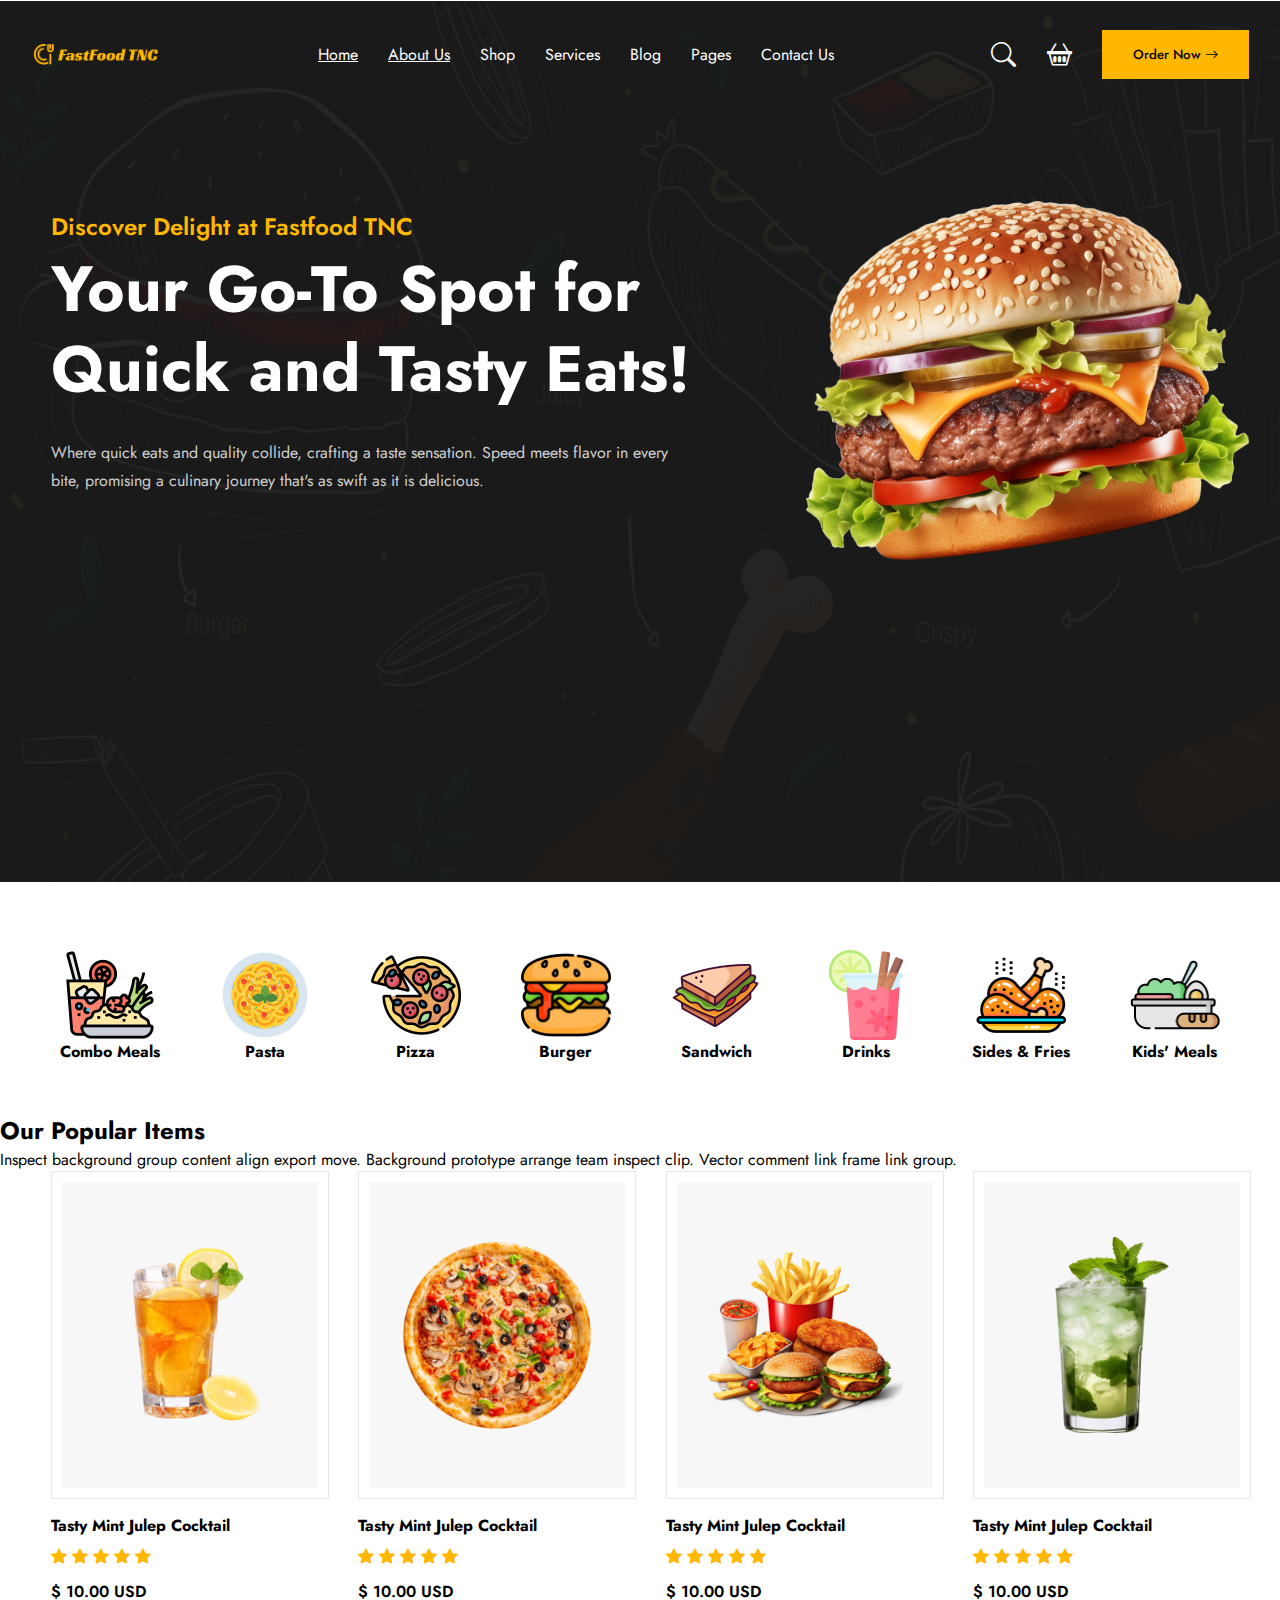
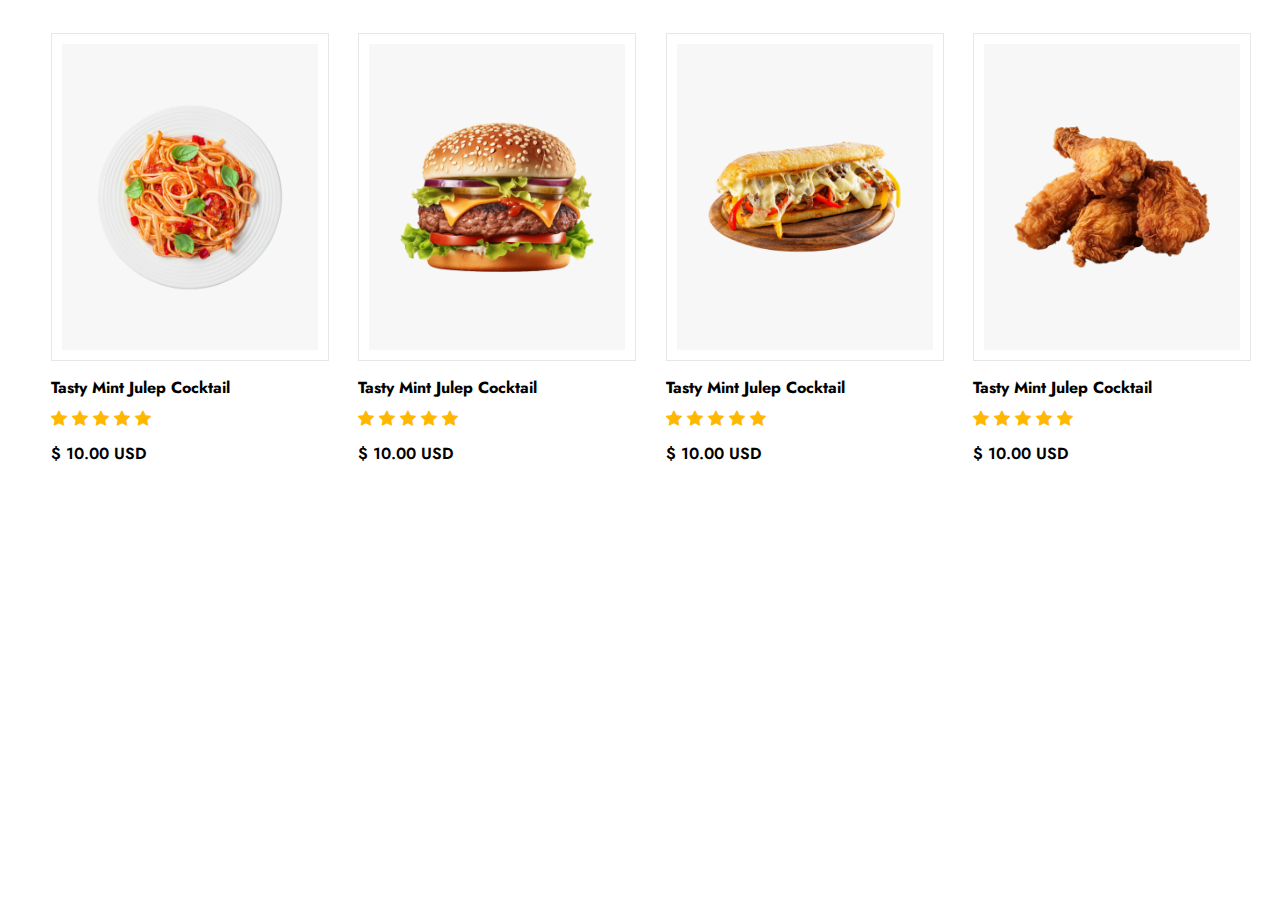
==== commit 72d7ed2e: "about page updated" ====
--- a/index.html
+++ b/index.html
@@ -18,8 +18,8 @@
         </div>
         <div class="col header-row1-col2">
           <ul class="font-white nav-list">
-            <li>Home</li>
-            <li>About Us</li>
+            <li><a href="./index.html" class="font-white">Home</a></li>
+            <li><a href="./about.html" class="font-white">About Us</a></li>
             <li>Shop</li>
             <li>Services</li>
             <li>Blog</li>
@@ -136,6 +136,11 @@
       </div>
     </section>
 
+    <section class="best-sellers">
+      <div class="row best-sellers-row1"></div>
+      <div class="row best-sellers-row2"></div>
+    </section>
+
     <section class="popular-items">
       <div class="row">
         <h2>Our Popular Items</h2>
@@ -292,5 +297,9 @@
         </div>
       </div>
     </section>
+
+    <section class="map">
+      <iframe src="https://www.google.com/maps/embed?pb=!1m18!1m12!1m3!1d109744.05905926715!2d76.68831194438661!3d30.732401983276876!2m3!1f0!2f0!3f0!3m2!1i1024!2i768!4f13.1!3m3!1m2!1s0x390fed0be66ec96b%3A0xa5ff67f9527319fe!2sChandigarh!5e0!3m2!1sen!2sin!4v1732690640508!5m2!1sen!2sin" width="600" height="450" style="border:0;" allowfullscreen="" loading="lazy" referrerpolicy="no-referrer-when-downgrade"></iframe>
+    </section>
   </body>
 </html>
--- a/css/main.css
+++ b/css/main.css
@@ -29,17 +29,36 @@
     display: flex;
     width:100%;
     align-items: center;
+    padding-top: 7%;
+    padding-left: 4%;
+    justify-content: space-evenly;
     
 }
 .header-row2-col1{
+    display: flex;
+    justify-content: center;
+    align-items: start;
+    width:50%;
+    flex-direction: column;
+}
+.header-row2-col2{
+    display: flex;
+    justify-content: center;
+    align-items: center;
     width: 50%;
 }
-.header-row2-col2{
-    width: 50%;
+.categories-row{
+    display: flex;
+    justify-content: space-evenly;
+    padding-top: 50px;
+    padding-bottom: 50px;
 }
 .categories-row-col{
-    display: inline-block;
-    margin-left: 50px;
+    display: flex;
+    flex-direction: column;
+    justify-content: center;
+    align-items: center;
+   
 }
 .header-row2-col1-h3{
     font-size: 24px;
@@ -50,8 +69,9 @@
     font-style: normal;
 }
 .header-row2-col1-h1{
-    font-size: 42px;
-    line-height: 60px;
+    font-size: 64px;
+    font-weight: 700;
+    line-height: 80px;
     font-family: "Jost", sans-serif;
     font-optical-sizing: auto;
     font-style: normal;
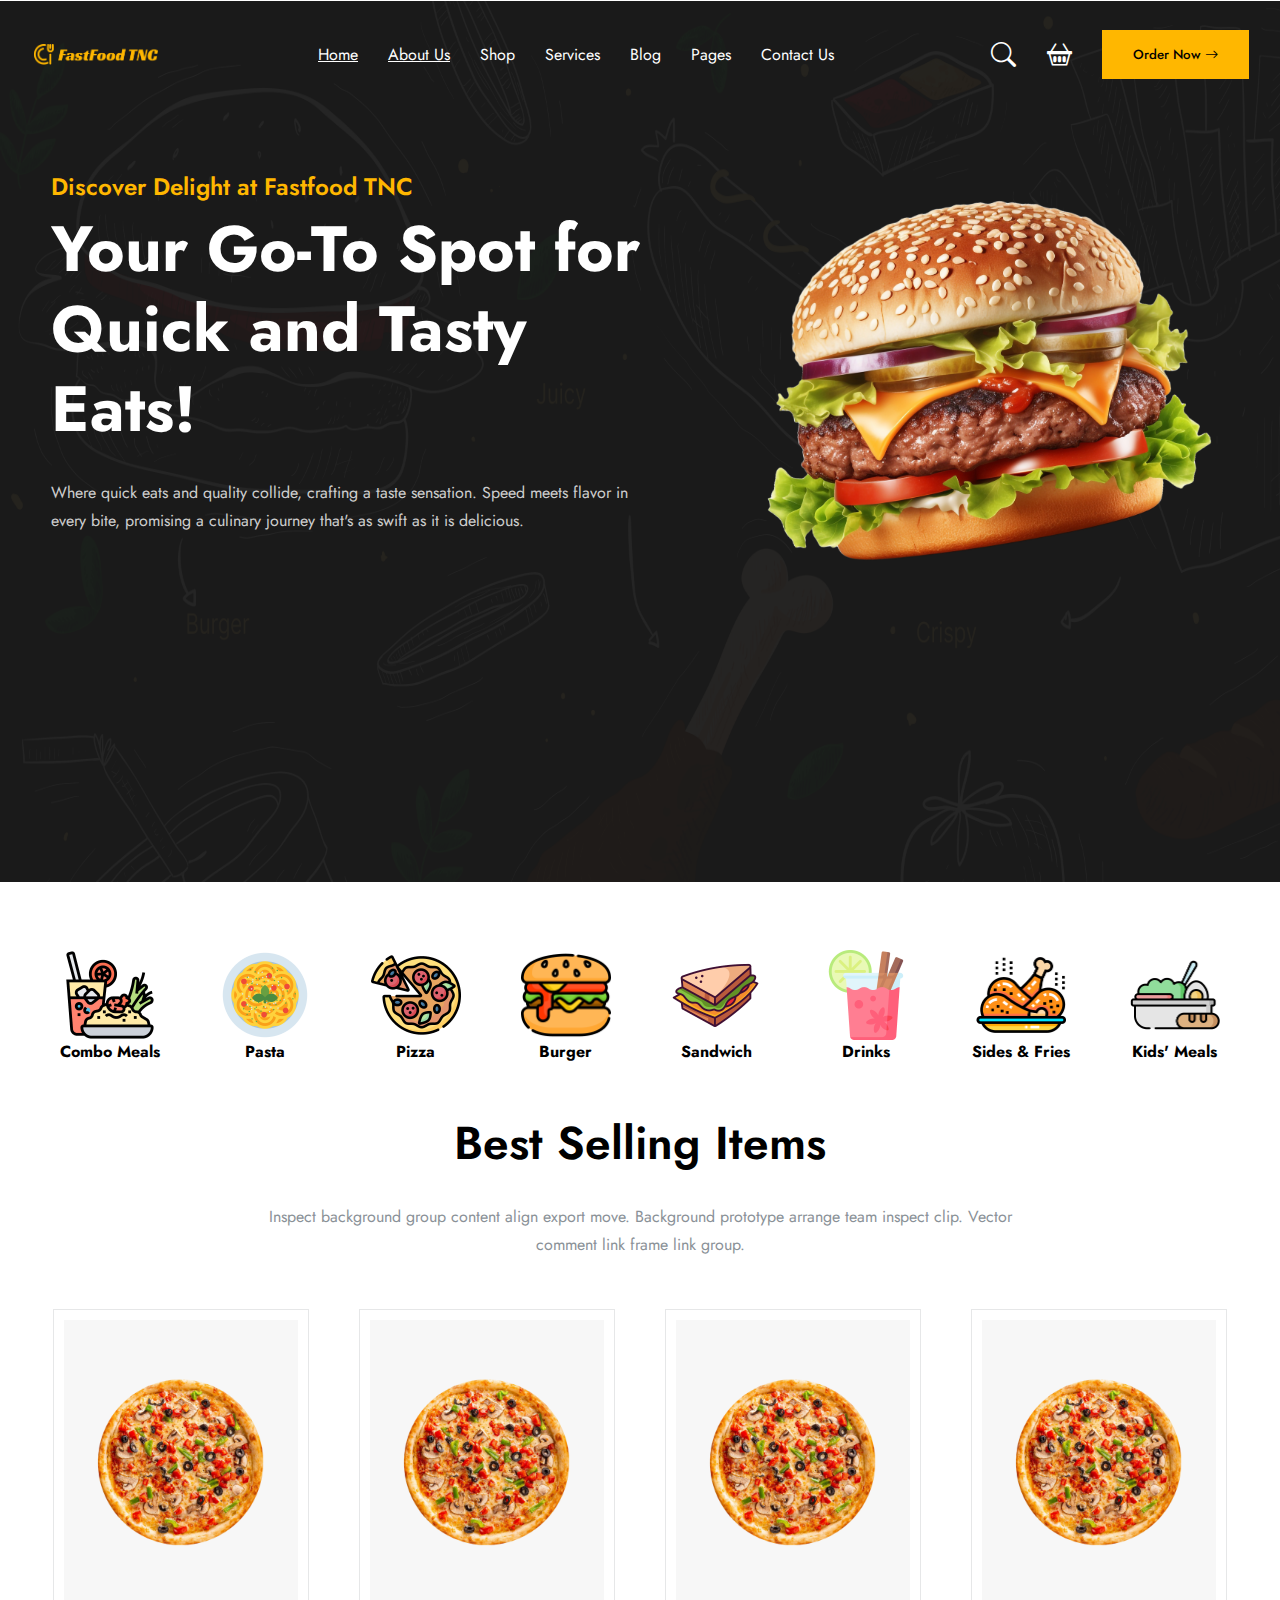
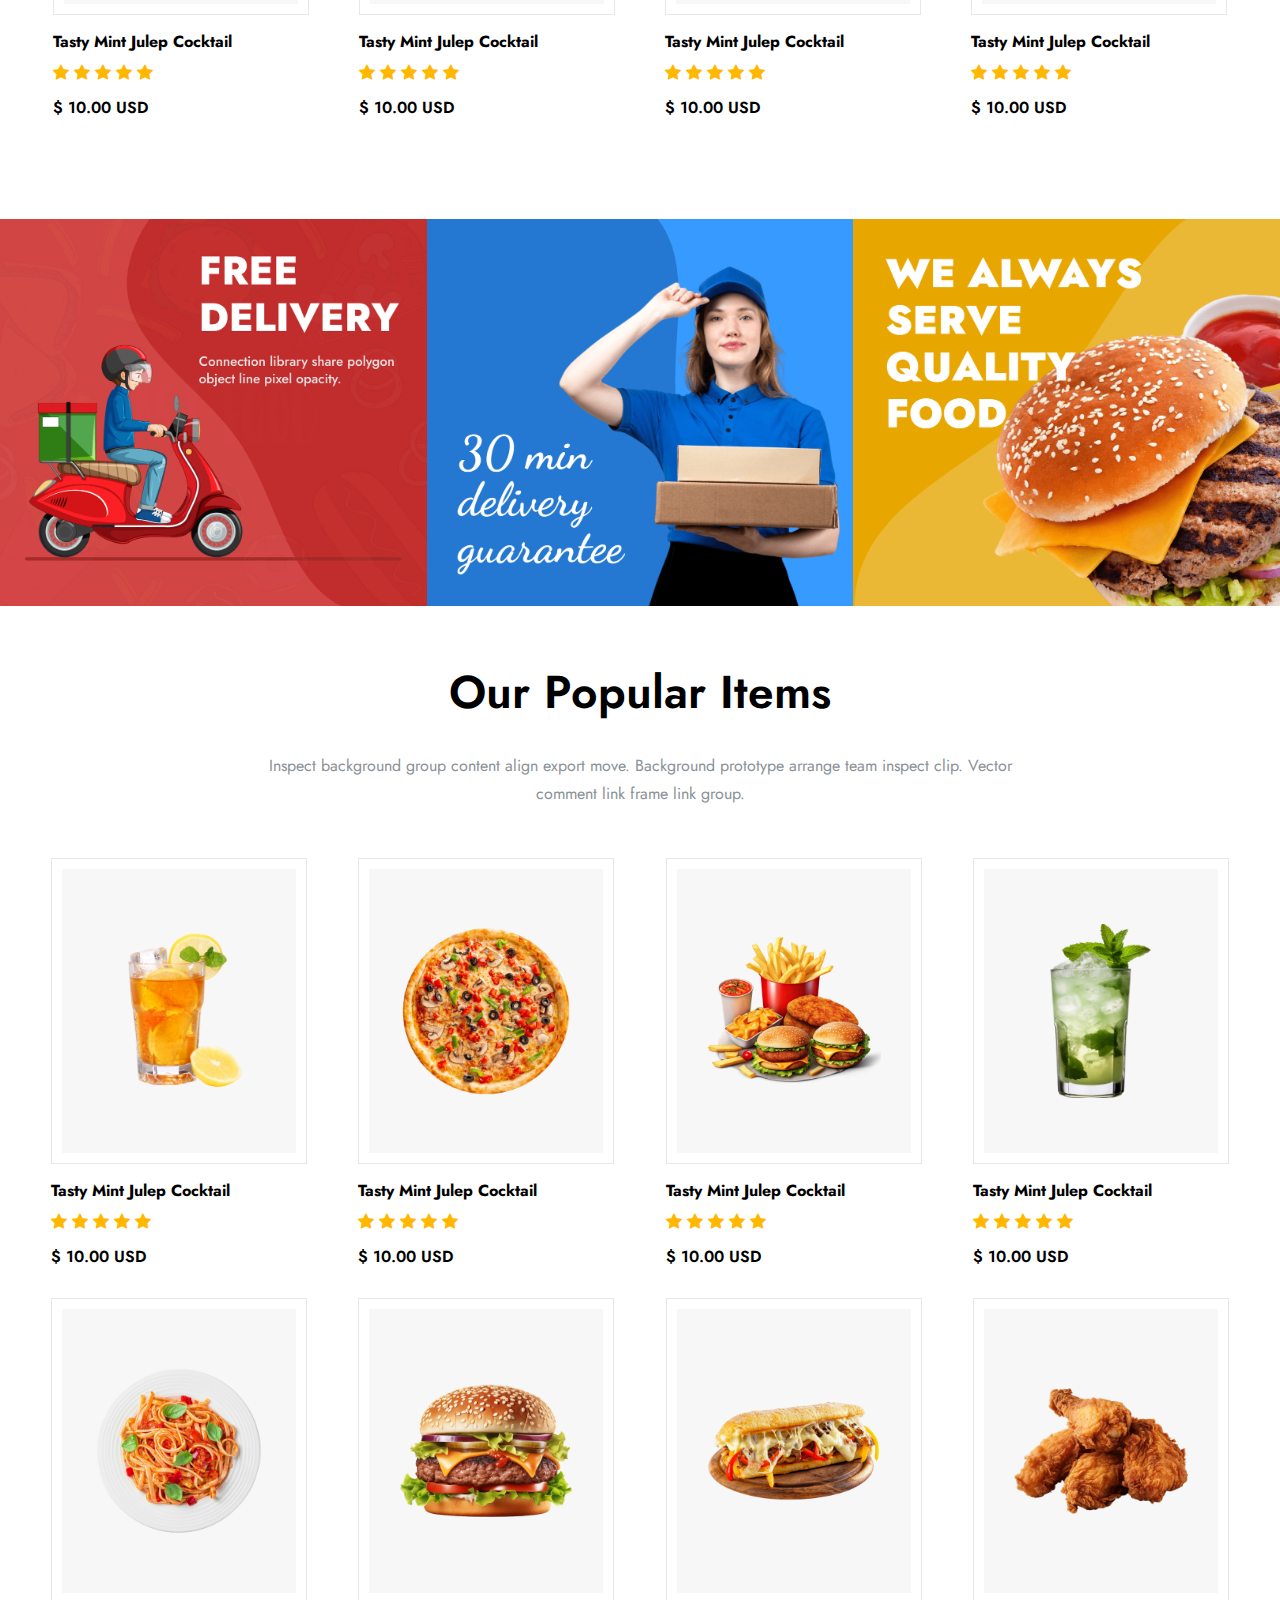
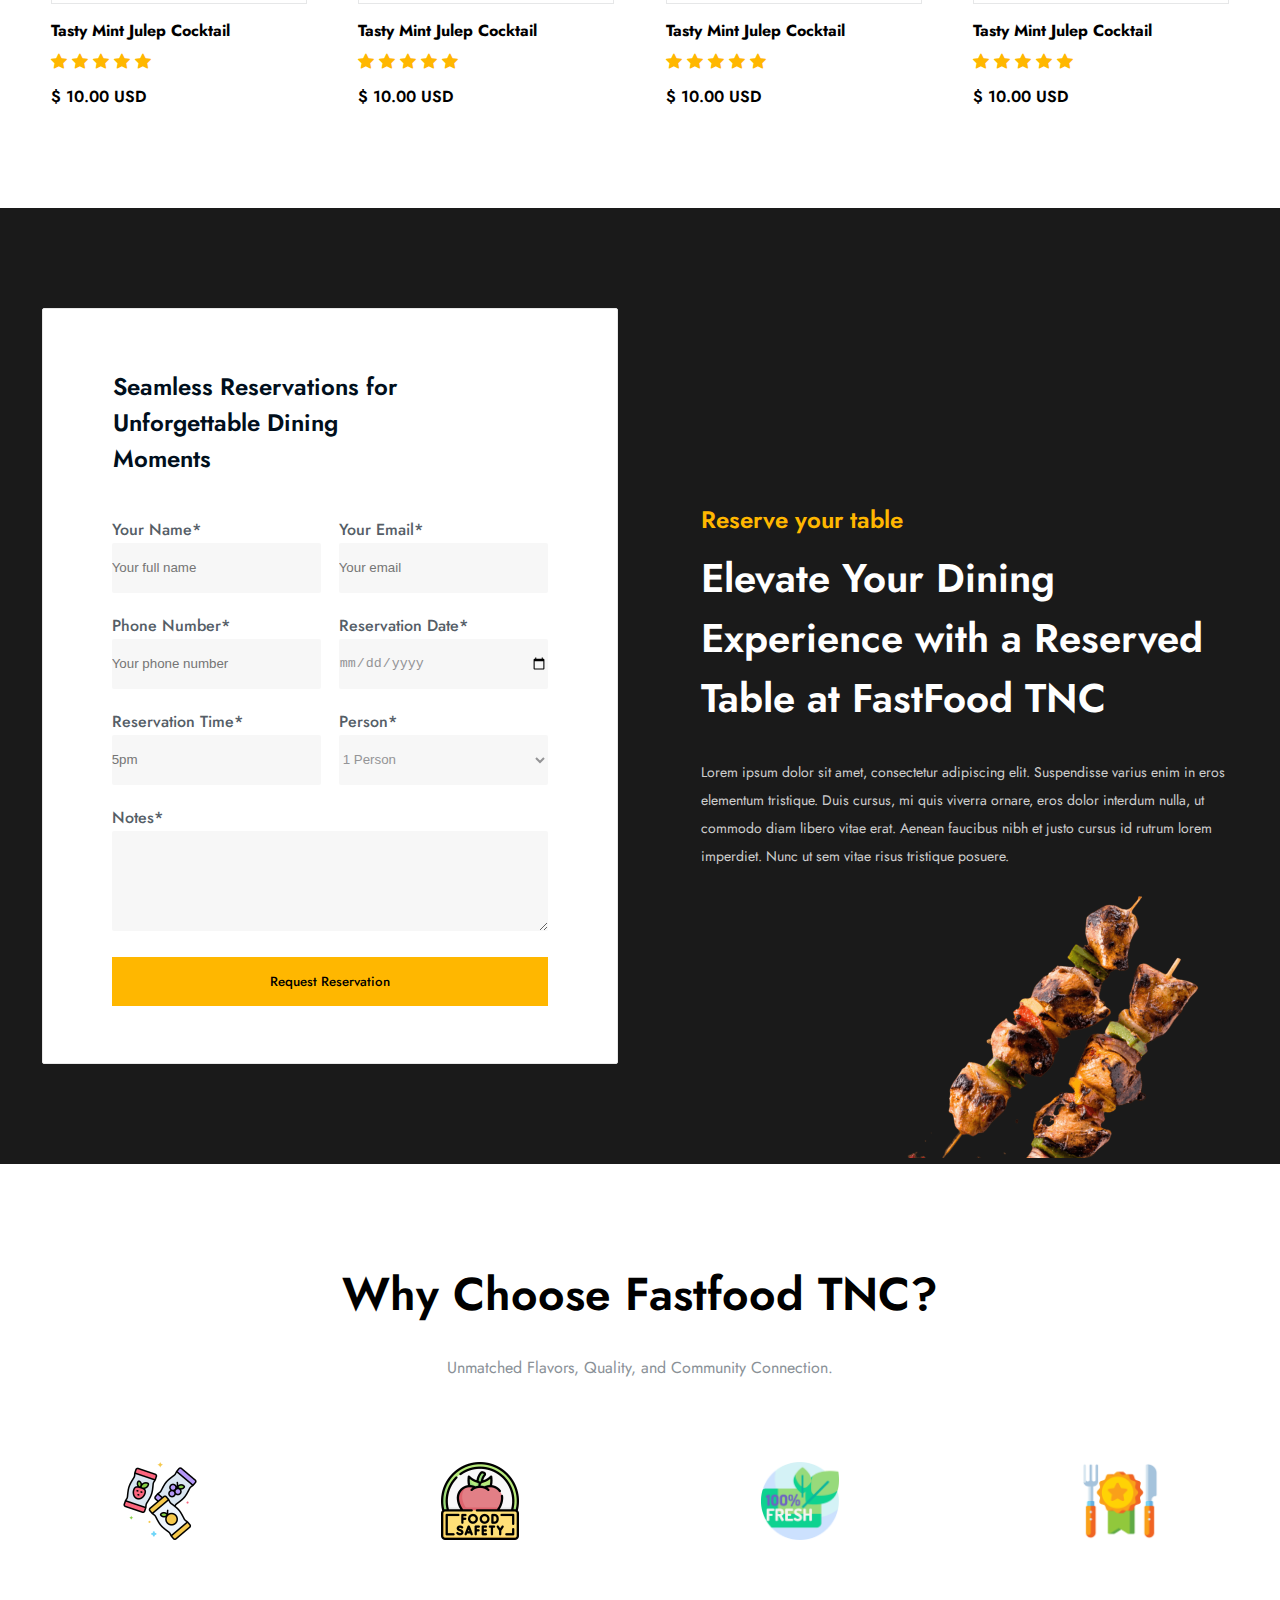
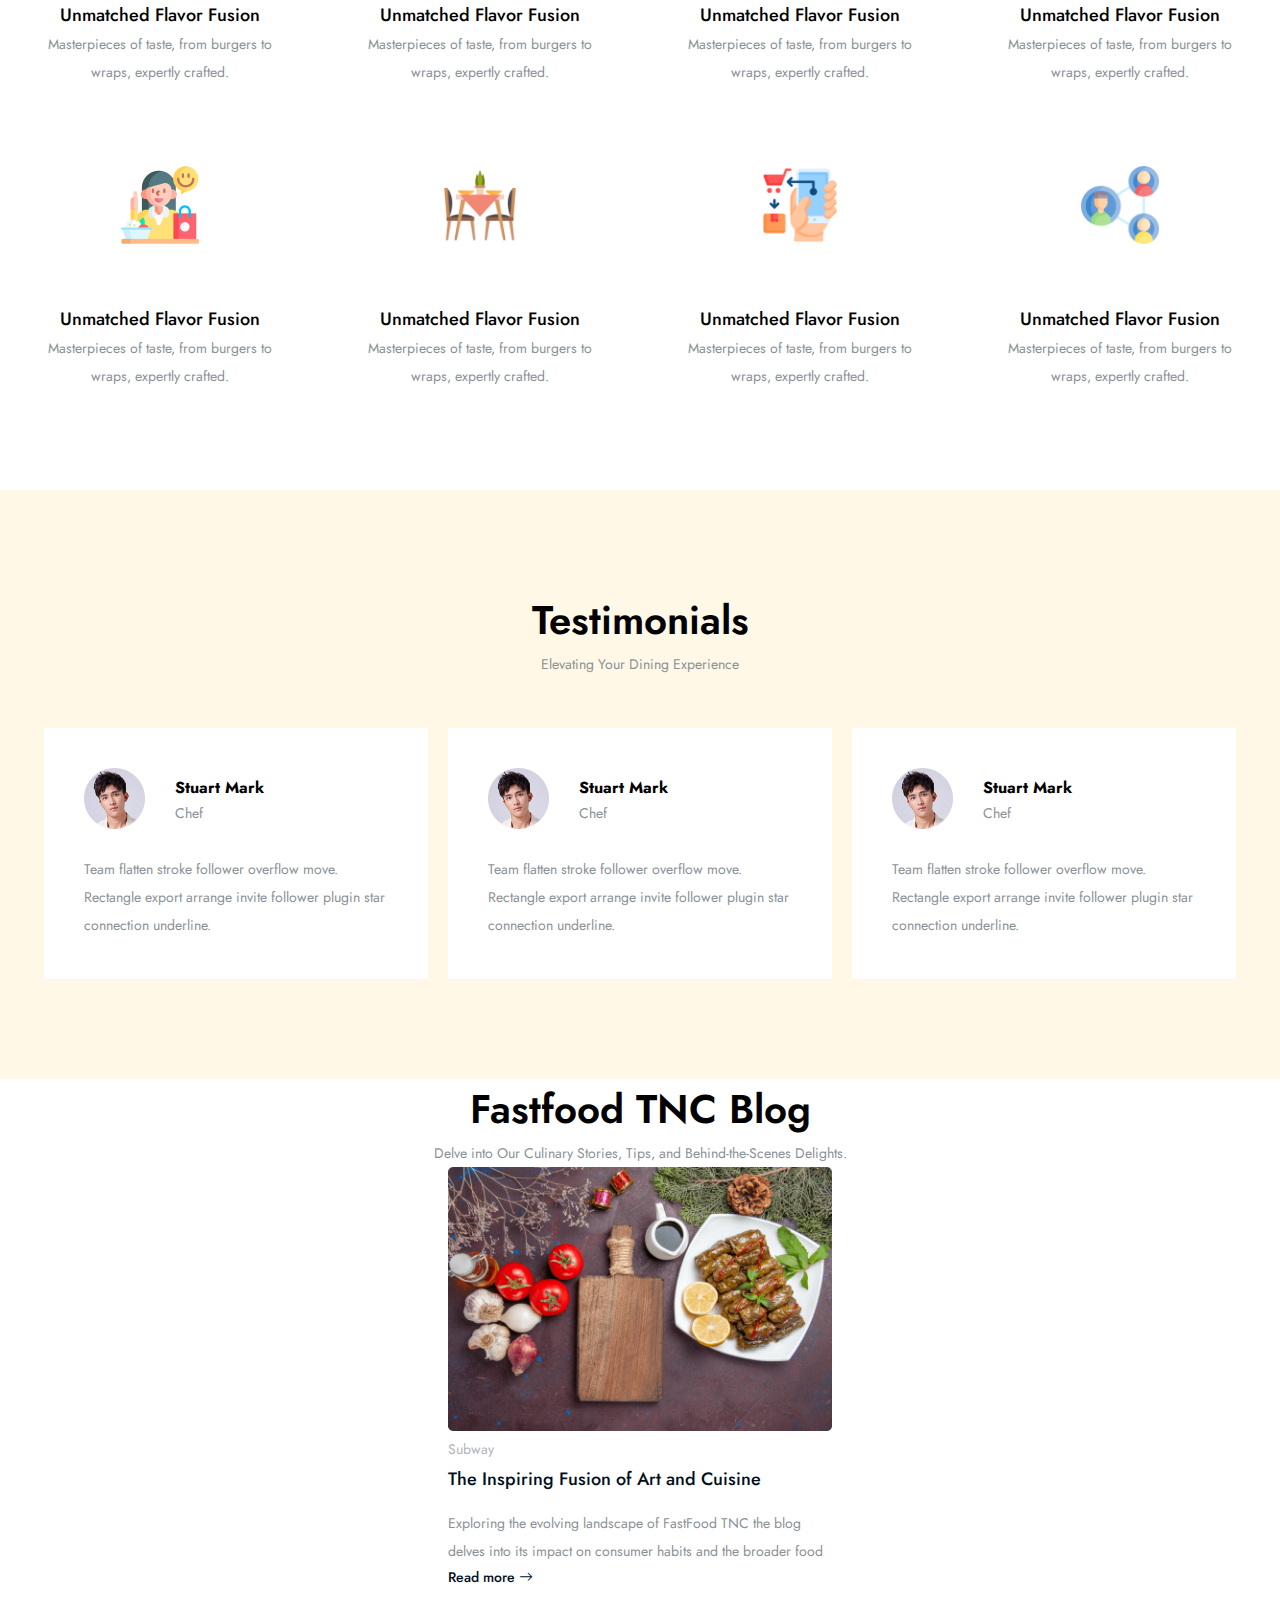
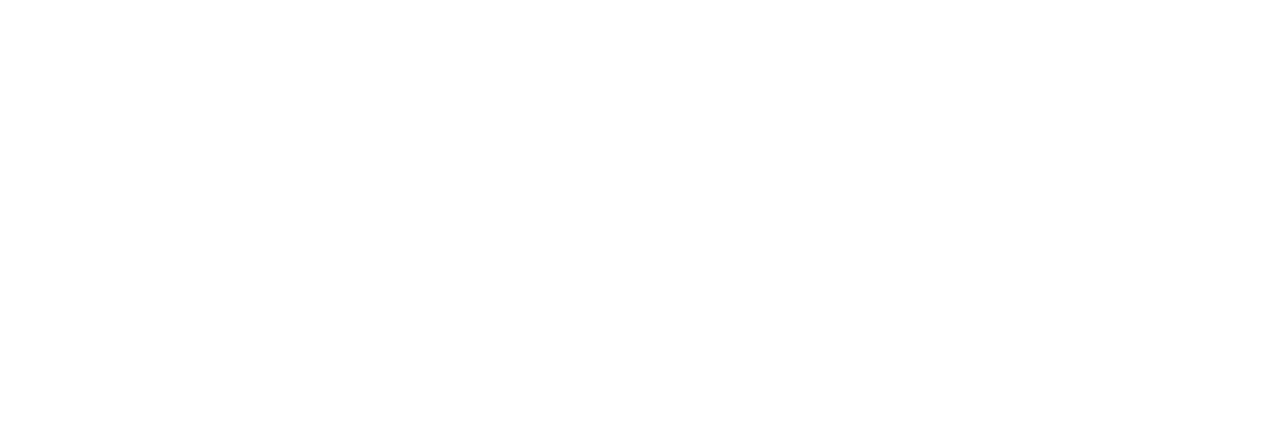
==== commit adbb8498: "responsiveness added" ====
--- a/index.html
+++ b/index.html
@@ -137,18 +137,116 @@
     </section>
 
     <section class="best-sellers">
-      <div class="row best-sellers-row1"></div>
-      <div class="row best-sellers-row2"></div>
+      <div class="row best-sellers-row1">
+        <div class="best-sellers-row1-col1">
+          <h2>Best Selling Items</h2>
+        <p class="font-grey">Inspect background group content align export move. Background prototype arrange team inspect clip. Vector comment link frame link group.
+
+        </p>
+        </div>
+        
+      </div>
+      <div class="row best-sellers-row2">
+        <div class="best-sellers-row2-col">
+          <div class="popular-grid-image-box">
+            <div class="popular-grid-image">
+              <img src="./images/popular2.png" alt=""/>
+            </div>
+          </div>
+          <div class="popular-grid-content">
+            <h4>Tasty Mint Julep Cocktail</h4>
+            <div class="star-rating">
+              <i class="bi bi-star-fill"></i>
+              <i class="bi bi-star-fill"></i>
+              <i class="bi bi-star-fill"></i>
+              <i class="bi bi-star-fill"></i>
+              <i class="bi bi-star-fill"></i>
+            </div>
+            <p>$ 10.00 USD</p>
+          </div>
+        </div>
+        <div class="best-sellers-row2-col">
+          <div class="popular-grid-image-box">
+            <div class="popular-grid-image">
+              <img src="./images/popular2.png" alt=""/>
+            </div>
+          </div>
+          <div class="popular-grid-content">
+            <h4>Tasty Mint Julep Cocktail</h4>
+            <div class="star-rating">
+              <i class="bi bi-star-fill"></i>
+              <i class="bi bi-star-fill"></i>
+              <i class="bi bi-star-fill"></i>
+              <i class="bi bi-star-fill"></i>
+              <i class="bi bi-star-fill"></i>
+            </div>
+            <p>$ 10.00 USD</p>
+          </div>
+        </div>
+        <div class="best-sellers-row2-col">
+          <div class="popular-grid-image-box">
+            <div class="popular-grid-image">
+              <img src="./images/popular2.png" alt=""/>
+            </div>
+          </div>
+          <div class="popular-grid-content">
+            <h4>Tasty Mint Julep Cocktail</h4>
+            <div class="star-rating">
+              <i class="bi bi-star-fill"></i>
+              <i class="bi bi-star-fill"></i>
+              <i class="bi bi-star-fill"></i>
+              <i class="bi bi-star-fill"></i>
+              <i class="bi bi-star-fill"></i>
+            </div>
+            <p>$ 10.00 USD</p>
+          </div>
+        </div>
+        <div class="best-sellers-row2-col">
+          <div class="popular-grid-image-box">
+            <div class="popular-grid-image">
+              <img src="./images/popular2.png" alt=""/>
+            </div>
+          </div>
+          <div class="popular-grid-content">
+            <h4>Tasty Mint Julep Cocktail</h4>
+            <div class="star-rating">
+              <i class="bi bi-star-fill"></i>
+              <i class="bi bi-star-fill"></i>
+              <i class="bi bi-star-fill"></i>
+              <i class="bi bi-star-fill"></i>
+              <i class="bi bi-star-fill"></i>
+            </div>
+            <p>$ 10.00 USD</p>
+          </div>
+        </div>
+      </div>
+    </section>
+
+    <section class="ad">
+      <div class="ad-row">
+        <div class="ad-row-col">
+          <img src="./images/ad1.png" alt="">
+        </div>
+        <div class="ad-row-col">
+          <img src="./images/ad2.png" alt="">
+        </div>
+        <div class="ad-row-col">
+          <img src="./images/ad3.png" alt="">
+        </div>
+      </div>
     </section>
 
     <section class="popular-items">
-      <div class="row">
-        <h2>Our Popular Items</h2>
-        <p>
-          Inspect background group content align export move. Background
-          prototype arrange team inspect clip. Vector comment link frame link
-          group.
-        </p>
+      <div class="row popular-items-row1">
+        <div class="row popular-items-row1-col1">
+          <h2>Our Popular Items</h2>
+          <p class="font-grey">
+            Inspect background group content align export move. Background
+            prototype arrange team inspect clip. Vector comment link frame link
+            group.
+          </p>
+        </div>
+       
       </div>
       <div class="row popular-items-grid">
         <div class="popular-grid-item">
@@ -293,6 +391,225 @@
               <i class="bi bi-star-fill"></i>
             </div>
             <p>$ 10.00 USD</p>
+          </div>
+        </div>
+      </div>
+    </section>
+
+    <section class="reserve-table">
+      <div class="row reserve-table-row">
+        <div class="reserve-table-row-col1">
+          <h3>Seamless Reservations for Unforgettable Dining Moments</h3>
+          <div class="reserve-table-row-col1-form">
+            <div class="">
+              <div class="reserve-table-input-group">
+                <label for="">Your Name*</label>
+                <input type="text" name="" id="" placeholder="Your full name">
+              </div>
+              <div class="reserve-table-input-group">
+                <label for="">Phone Number*</label>
+                <input type="text" name="" id="" placeholder="Your phone number">
+              </div>
+              <div class="reserve-table-input-group">
+                <label for="">Reservation Time*</label>
+                <input type="text" name="" id="" placeholder="5pm">
+              </div>
+              
+            </div>
+            <div>
+              <div class="reserve-table-input-group">
+                <label for="">Your Email*</label>
+                <input type="text" name="" id="" placeholder="Your email">
+              </div>
+              <div class="reserve-table-input-group">
+                <label for="">Reservation Date*</label>
+                <input type="date" name="" id="" placeholder="5pm">
+              </div>
+              <div class="reserve-table-input-group">
+                <label for="">Person*</label>
+                <select name="" id="">
+                  <option value="">1 Person</option>
+                  <option value="">2 Person</option>
+                  <option value="">3 Person</option>
+                  <option value="">4 Person</option>
+                </select>
+              </div>
+              
+            </div>
+          </div>
+          <div class="reserve-table-row-col1-notes">
+            <div class="reserve-table-textarea-group">
+              <label for="notes">Notes*</label>
+              <textarea name="notes" id="notes"></textarea>
+              <button class="request-button">Request Reservation</button>
+            </div>
+            
+          </div>
+         
+        </div>
+        <div class="reserve-table-row-col2">
+          <h4 class="font-yellow">Reserve your table</h4>
+          <h2 class="font-white">Elevate Your Dining Experience with a Reserved Table at FastFood TNC</h2>
+          <p class="font-para">Lorem ipsum dolor sit amet, consectetur adipiscing elit. Suspendisse varius enim in eros elementum tristique. Duis cursus, mi quis viverra ornare, eros dolor interdum nulla, ut commodo diam libero vitae erat. Aenean faucibus nibh et justo cursus id rutrum lorem imperdiet. Nunc ut sem vitae risus tristique posuere.</p>
+          
+        </div>
+      </div>
+      <div class="reserve-table-row-col2-image">
+        <img src="./images/reserve_table_1.png" alt="" >
+      </div>
+    </section>
+
+    <section class="features">
+      <div class="features-row1">
+        <div class="row features-row1-col1">
+          <h2>Why Choose Fastfood TNC?</h2>
+          <p class="font-grey">
+            Unmatched Flavors, Quality, and Community Connection.
+          </p>
+        </div>
+      </div>
+      <div class="features-row2">
+        <div class="features-grid-item">
+          <div class="features-grid-item-image">
+            <img src="./images/grid_icon1.png" alt="">
+          </div>
+          <h3 class="heading-3">Unmatched Flavor Fusion</h3>
+          <p class="para">Masterpieces of taste, from burgers to wraps, expertly crafted.</p>
+        </div>
+        <div class="features-grid-item">
+          <div class="features-grid-item-image">
+            <img src="./images/grid_icon2.png" alt="">
+          </div>
+          <h3 class="heading-3">Unmatched Flavor Fusion</h3>
+          <p class="para">Masterpieces of taste, from burgers to wraps, expertly crafted.</p>
+        </div>
+        <div class="features-grid-item">
+          <div class="features-grid-item-image">
+            <img src="./images/grid_icon3.png" alt="">
+          </div>
+          <h3 class="heading-3">Unmatched Flavor Fusion</h3>
+          <p class="para">Masterpieces of taste, from burgers to wraps, expertly crafted.</p>
+        </div>
+        <div class="features-grid-item">
+          <div class="features-grid-item-image">
+            <img src="./images/grid_icon4.png" alt="">
+          </div>
+          <h3 class="heading-3">Unmatched Flavor Fusion</h3>
+          <p class="para">Masterpieces of taste, from burgers to wraps, expertly crafted.</p>
+        </div>
+        <div class="features-grid-item">
+          <div class="features-grid-item-image">
+            <img src="./images/grid_icon5.png" alt="">
+          </div>
+          <h3 class="heading-3">Unmatched Flavor Fusion</h3>
+          <p class="para">Masterpieces of taste, from burgers to wraps, expertly crafted.</p>
+        </div>
+        <div class="features-grid-item">
+          <div class="features-grid-item-image">
+            <img src="./images/grid_icon6.png" alt="">
+          </div>
+          <h3 class="heading-3">Unmatched Flavor Fusion</h3>
+          <p class="para">Masterpieces of taste, from burgers to wraps, expertly crafted.</p>
+        </div>
+        <div class="features-grid-item">
+          <div class="features-grid-item-image">
+            <img src="./images/grid_icon7.png" alt="">
+          </div>
+          <h3 class="heading-3">Unmatched Flavor Fusion</h3>
+          <p class="para">Masterpieces of taste, from burgers to wraps, expertly crafted.</p>
+        </div>
+        <div class="features-grid-item">
+          <div class="features-grid-item-image">
+            <img src="./images/grid_icon8.png" alt="">
+          </div>
+          <h3 class="heading-3">Unmatched Flavor Fusion</h3>
+          <p class="para">Masterpieces of taste, from burgers to wraps, expertly crafted.</p>
+        </div>
+      </div>
+    </section>
+
+    <section class="testimonials">
+      <div class="testimonials-row1 section-row1">
+        <div class=" section-row1-col1">
+          <h2>Testimonials</h2>
+          <p class="font-grey">
+            Elevating Your Dining Experience
+          </p>
+        </div>
+      </div>
+      <div class="testimonials-row2 section-row2">
+        <div class="testimonials-row2-col">
+          <div class="testimonials-row2-col-image">
+            <div class="testimonials-image">
+              <img src="./images/testimonials1.webp" alt="">
+            </div>
+            <div class="testimonials-info">
+              <h4 class="heading-4">Stuart Mark</h4>
+              <p class="para" style="text-align: left;">Chef</p>
+            </div>
+          </div>
+          <div class="testimonials-row2-col-content">
+            <p class="para testimonials-para">Team flatten stroke follower overflow move. Rectangle export arrange invite follower plugin star connection underline.</p>
+          </div>
+        </div>
+        <div class="testimonials-row2-col">
+          <div class="testimonials-row2-col-image">
+            <div class="testimonials-image">
+              <img src="./images/testimonials1.webp" alt="">
+            </div>
+            <div class="testimonials-info">
+              <h4 class="heading-4">Stuart Mark</h4>
+              <p class="para" style="text-align: left;">Chef</p>
+            </div>
+          </div>
+          <div class="testimonials-row2-col-content">
+            <p class="para testimonials-para">Team flatten stroke follower overflow move. Rectangle export arrange invite follower plugin star connection underline.</p>
+          </div>
+        </div>
+        <div class="testimonials-row2-col">
+          <div class="testimonials-row2-col-image">
+            <div class="testimonials-image">
+              <img src="./images/testimonials1.webp" alt="">
+            </div>
+            <div class="testimonials-info">
+              <h4 class="heading-4">Stuart Mark</h4>
+              <p class="para" style="text-align: left;">Chef</p>
+            </div>
+          </div>
+          <div class="testimonials-row2-col-content">
+            <p class="para testimonials-para">Team flatten stroke follower overflow move. Rectangle export arrange invite follower plugin star connection underline.</p>
+          </div>
+        </div>
+      </div>
+    </section>
+
+    <section class="blog">
+      <div class="blog-row1 section-row1">
+        <div class="section-row1-col1">
+          <h2>Fastfood TNC Blog</h2>
+          <p class="font-grey">
+            Delve into Our Culinary Stories, Tips, and Behind-the-Scenes Delights.
+          </p>
+        </div>
+      </div>
+      <div class="blog-row2 section-row2">
+        <div class="blog-row2-col">
+          <div class="blog-row2-col-image">
+            <img src="./images/blog1.png" alt="">
+          </div>
+          <div class="blog-row2-col-content">
+            <div class="blog-category">
+              <a href="">Subway</a>
+            </div>
+            <div class="blog-heading">
+              <a href=""><h3 class="heading-3">The Inspiring Fusion of Art and Cuisine</h3></a>
+            </div>
+            <div class="blog-description">
+              <p class="para">Exploring the evolving landscape of FastFood TNC the blog delves into its impact on consumer habits and the broader food</p>
+            </div>
+            <div class="blog-read-more">
+              <a href="">Read more <i class="bi bi-arrow-right"></i></a>
+            </div>
           </div>
         </div>
       </div>
--- a/css/main.css
+++ b/css/main.css
@@ -3,6 +3,7 @@
 *{
     margin: 0;
     padding: 0;
+    box-sizing: border-box;
 }
 body{
     height: 100vh;
@@ -143,9 +144,11 @@
     font-size: 25px;
 }
 .popular-items{
+    padding-top: 50px;
     width: 100%;
 }
 .popular-items-grid{
+    padding-top: 50px;
     display: grid;
     grid-template-columns: 20% 20% 20% 20%;
     justify-content: space-evenly;
@@ -160,7 +163,7 @@
     padding: 10px;
 }
 .popular-grid-image{
-    width: 90%;
+    width: 100%;
     background-color: #f7f7f7;
     padding: 55px 30px;
     display: flex;
@@ -185,4 +188,464 @@
 }
 .popular-grid-content p{
     font-weight: 600;
+}
+
+.best-sellers-row1, .popular-items-row1, .features-row1{
+    display: flex;
+    width: 100%;
+    flex-direction: column;
+    justify-content: center;
+    align-items: center;
+}
+.best-sellers-row1-col1, .popular-items-row1-col1, .features-row1-col1{
+    display: flex;
+    width: 60%;
+    flex-direction: column;
+    justify-content: center;
+    align-items: center;
+}
+.best-sellers-row1 h2,.popular-items-row1 h2, .features-row1-col1 h2{
+    font-size: 46px;
+    font-weight: 600;
+    line-height: 60px;
+}
+.best-sellers-row1 p, .popular-items-row1 p, .features-row1-col1 p{
+    padding-top: 30px;
+    font-size: 16px;
+    line-height: 28px;
+    text-align: center;
+}
+.font-grey{
+    color: #8a9197;
+}
+.best-sellers-row2{
+    display: flex;
+    width: 100%;
+    justify-content: center;
+    gap: 50px;
+    padding-top: 50px;
+}
+.best-sellers-row2-col{
+    display: flex;
+    flex-direction: column;
+    width: 20%;
+}
+.ad-row{
+    padding-top: 100px;
+    display: flex;
+    justify-content: center;
+    align-items: center;
+    width: 100%;
+}
+.ad-row-col{
+    width: 33.33%;
+}
+.ad-row-col img{
+    width: 100%;
+}
+.reserve-table{
+    background-image: url('../images/reserve_table_bg.png');
+    position: relative;
+    margin-top: 100px;
+  
+}
+.reserve-table-row-col1{
+    width: 45%;
+    display: flex;
+    flex-direction: column;
+    background-color: #fff;
+    border: 1px solid #e8e8e8;
+    border-radius: 2px;
+    padding: 60px 60px 57px;
+}
+.reserve-table-row-col2{
+    width: 42%;
+  
+   
+}
+.reserve-table-row{
+    width: 100%;
+    display: flex;
+    justify-content: space-around;
+    padding: 100px 0px;
+    align-items: center;
+}
+.reserve-table-row-col1-form{
+    display: flex;
+    justify-content: space-around;
+    width: 100%;
+   
+}
+.reserve-table-row-col1-form label{
+    color: #555e67;
+    margin-bottom: 2px;
+    font-size: 16px;
+    font-weight: 500;
+    line-height: 26px;
+}
+.reserve-table-textarea-group label{
+    color: #555e67;
+    margin-bottom: 2px;
+    font-size: 16px;
+    font-weight: 500;
+    line-height: 26px;
+}
+.reserve-table-textarea-group{
+    width: 96%;
+    margin-top: 20px;
+}
+.reserve-table-row-col1-notes{
+    display: flex;
+    justify-content: center;
+    flex-direction: column;
+    align-items: center;
+    width: 100%;
+}
+.reserve-table-row-col1-form input{
+    width: 100%;
+    color: #949496;
+    background-color: #f7f7f7;
+    border: 1px #000;
+    border-radius: 2px;
+    min-height: 50px;
+    margin-bottom: 0;
+    line-height: 18px;
+}
+.reserve-table-row-col1-form select{
+    width: 100%;
+    color: #949496;
+    background-color: #f7f7f7;
+    border: 1px #000;
+    border-radius: 2px;
+    min-height: 50px;
+    margin-bottom: 0;
+    line-height: 18px;
+}
+.reserve-table-row-col1 h3{
+    margin-top: 0;
+    margin-bottom: 0;
+    font-size: 24px;
+    font-weight: 600;
+    line-height: 36px;
+    color: #010f1c;
+    padding-left: 10px;
+    width: 70%;
+    margin-bottom: 20px;
+}
+
+.reserve-table-row-col1 textarea{
+    width: 100%;
+    color: #949496;
+    background-color: #f7f7f7;
+    border: 1px #000;
+    border-radius: 2px;
+    min-height: 100px;
+    margin-bottom: 0;
+    line-height: 18px;
+}
+.reserve-table-row-col1-form>div{
+    width: 46%;
+}
+.font-para{
+    color: #fffc;
+}
+.request-button{
+    background-color: #ffb700;
+    color: black;
+    font-family: "Jost", sans-serif;
+    font-optical-sizing: auto;
+    font-style: normal;
+    font-weight: 500;
+    padding: 14px 30px;
+    border: 1px solid #ffb700;
+    width: 100%;
+    margin-top: 20px;
+}
+.request-button:hover{
+    background-color: transparent;
+    color: #ffb700;
+}
+.reserve-table-row-col2 h4{
+    font-size: 24px;
+    font-weight: 600;
+    line-height: 36px;
+}
+.reserve-table-row-col2 h2{
+    font-size: 40px;
+    font-weight: 600;
+    line-height: 60px;
+    padding-top: 10px;
+}
+.reserve-table-row-col2 p{
+    font-size: 14px;
+    line-height: 28px;
+    padding-top: 30px;
+}
+.reserve-table-input-group{
+    margin-top: 20px;
+}
+.reserve-table-row-col2-image{
+   position: absolute;
+   bottom: 0px;
+   right: 10px;
+}
+
+.reserve-table-row-col2-image img{
+    width: 400px;
+}
+.features{
+    width: 100%;
+    margin-top: 100px;
+}
+.para{
+    margin-bottom: 0;
+    font-size: 14px;
+    line-height: 28px;
+    color: #8a9197;
+    text-align: center;
+}
+.heading-3{
+    font-size: 18px;
+    font-weight: 500;
+    line-height: 30px;
+}
+.features-row2{
+    display: grid;
+    grid-template-columns: 20% 20% 20% 20%;
+    justify-content: space-around;
+   row-gap: 80px;
+    padding-top: 80px;
+}
+.features-grid-item{
+    display: flex;
+    flex-direction: column;
+    justify-content: center;
+    align-items: center;
+}
+.features-grid-item-image img{
+    max-width: 78px;
+    height: 78px;
+    margin-bottom: 54px;
+}
+.testimonials{
+    width: 100%;
+    margin-top: 100px;
+    background-color: #fff8e6;
+    padding-top: 100px;
+    padding-bottom: 100px;
+}
+.section-row1{
+    display: flex;
+    width: 100%;
+    flex-direction: column;
+    justify-content: center;
+    align-items: center;
+}
+.section-row1-col1{
+    display: flex;
+    width: 60%;
+    flex-direction: column;
+    justify-content: center;
+    align-items: center;
+}
+.section-row1-col1 h2{
+    font-size: 40px;
+    font-weight: 600;
+    line-height: 60px;
+}
+.section-row1-col1 p{
+   
+    font-size: 14px;
+    line-height: 28px;
+    text-align: center;
+}
+.testimonials{
+    width: 100%;
+}
+.section-row2{
+    width: 100%;
+    display: flex;
+    justify-content: center;
+    column-gap: 20px;
+}
+.testimonials-image{
+   width: 20%;
+}
+
+.testimonials-row2-col-image{
+    width: 100%;
+    display: flex;
+    align-items: center;
+    justify-content: space-between;
+}
+.testimonials-row2-col-image img{
+    width: 100%;
+}
+.testimonials-info{
+    width: 70%;
+}
+.testimonials-row2-col{
+    width: 30%;
+    padding: 40px;
+    background-color: #fff;
+}
+.testimonials-para{
+    text-align: left;
+    padding-top: 20px;
+}
+.testimonials-row2{
+    margin-top: 50px;
+}
+.blog{
+    width: 100%;
+}
+.blog-row2{
+    width: 100%;
+    display: flex;
+    justify-content: space-around;
+}
+.blog-row2-col{
+    width: 30%;
+}
+.blog-row2-col-image{
+    width: 100%;
+}
+.blog-row2-col-image img{
+    width: 100%;
+}
+.blog-category a{
+    text-decoration: none;
+    color: #b0b5b9;
+    font-size: 14px;
+    line-height: 22px;
+}
+.blog-heading a{
+    text-decoration: none;
+    color: #010f1c;
+}
+.blog-description{
+    margin-top: 15px;
+}
+.blog-description p{
+    text-align: left;
+}
+.blog-category{
+    margin-bottom: 4px;
+}
+.blog-read-more a{
+    margin-top: 16px;
+    padding-top: 14px;
+    padding-bottom: 14px;
+    font-size: 14px;
+    font-weight: 500;
+    line-height: 22px;
+    text-decoration: none;
+    color: #010f1c;
+    background: transparent; /* default color */
+
+    /* "to left" / "to right" - affects initial color */
+    background: linear-gradient(to left, transparent 50%, #ffb700 50%) right;
+    background-size: 200%;
+    transition: .5s ease-out;
+}
+.blog-read-more a:hover{
+    /* background-color: #ffb700;
+    color: #fff; */
+    background-position: left;
+}
+
+@media screen and (max-width:576px) {
+    .categories-row{
+        flex-wrap: wrap;
+        gap: 35px;
+        justify-content: flex-start;
+        padding-left: 50px;
+    }
+    .header-row2-col2{
+        display: none;
+    }
+    .header-row2-col1{
+        width:94%;    
+    }
+    .header-row2-col1-h3{
+        font-size: 20px;
+
+    }
+    .header-row2-col1-h1{
+        font-size: 40px;
+        line-height: 60px;
+       
+    }
+    .header-row2-col1-para{
+        font-size: 14px;
+    }
+    .ad-row-col{
+        width: 100%;
+        margin-top: -6px;
+    }
+    .ad-row{
+        flex-wrap: wrap;
+        gap: 0px;
+    }
+    .best-sellers-row2{
+       flex-wrap: wrap;
+        gap: 20px;
+       
+    }
+    .best-sellers-row2-col{
+        width: 40%;
+    }
+    .popular-grid-image{
+        padding: 40px 15px;
+    }
+    .best-sellers-row1-col1, .popular-items-row1-col1, .features-row1-col1{
+ 
+        width: 80%;
+    
+    }
+    .best-sellers-row1 h2,.popular-items-row1 h2, .features-row1-col1 h2{
+        font-size: 40px;
+   
+    }
+    .best-sellers-row1 p, .popular-items-row1 p, .features-row1-col1 p{
+        padding-top: 20px;
+        font-size: 14px;
+      
+    }
+    .popular-items-grid{
+        grid-template-columns: 42% 42% ;
+       
+    }
+    .popular-grid-image{
+        padding: 40px 15px;  
+    }
+    .reserve-table-row-col1{
+        width: 92%;
+        padding: 40px 40px 57px;
+        margin-right: 10px;
+    }
+    .reserve-table-row-col2{
+        width: 92%;
+        padding-top: 50px;
+    }
+    .reserve-table-row{
+        flex-wrap: wrap;
+    }
+    .reserve-table-row-col2-image{
+     display: none;
+    }
+    .features-row2{
+        grid-template-columns: 40% 40%;
+        justify-content: space-around;
+        row-gap: 50px;
+        padding-top: 80px;
+    }
+    .features-row2 h3{
+        text-align: center;
+    }
+   
+}
+
+@media screen and (max-width:992px) {
+    
 }